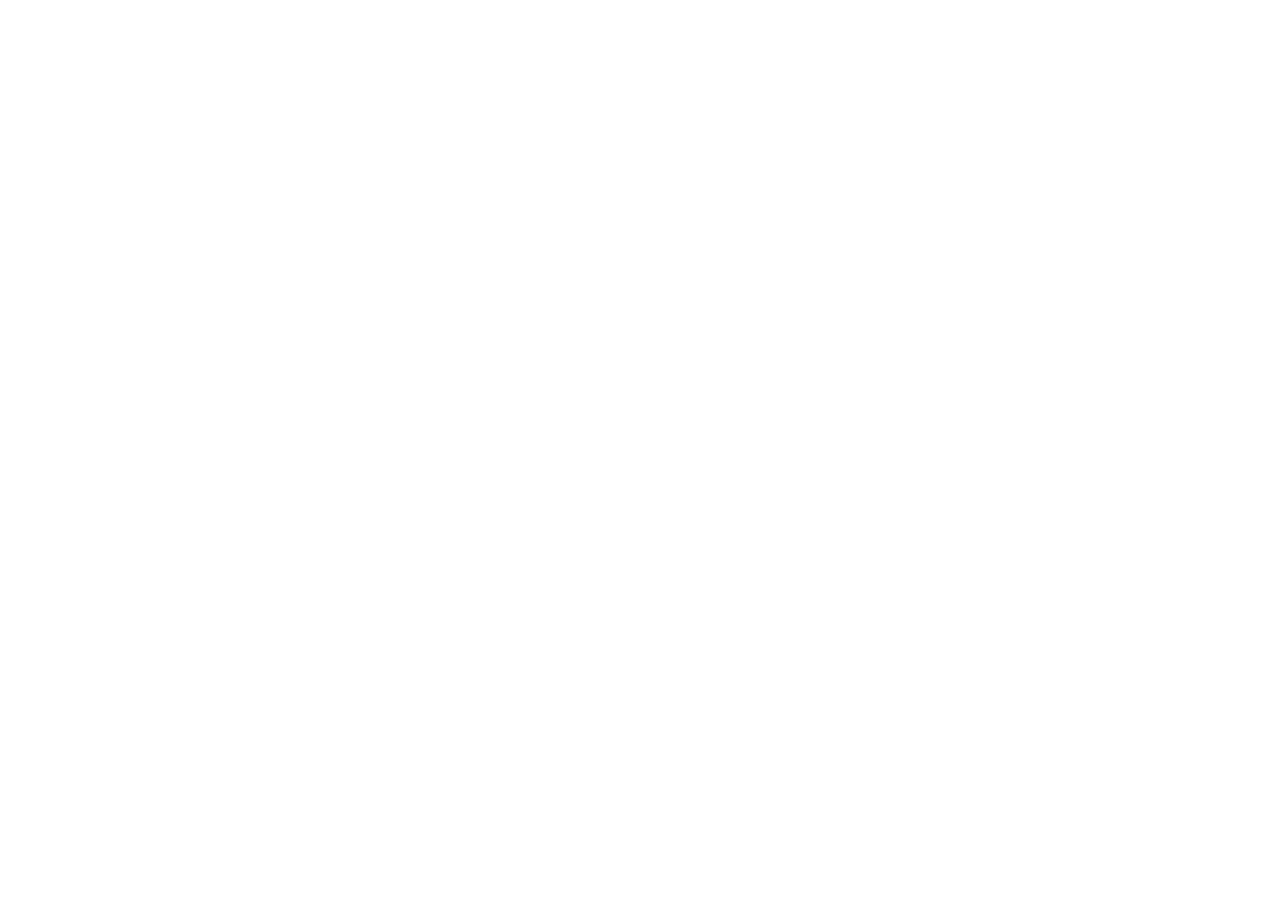
==== ui/index.html @ 8a9f06ab "Apteka 360 desktop: Tauri 2 qobiq (remote panel, offline ekran, X-Client, menyu, CI, Docker build) C" ====
<!doctype html>
<html lang="uz">
<head>
<meta charset="utf-8">
<meta name="viewport" content="width=device-width, initial-scale=1">
<title>Apteka 360</title>
<style>
  :root { color-scheme: dark; }
  * { box-sizing: border-box; }
  body { margin:0; min-height:100vh; display:flex; align-items:center; justify-content:center;
         background: radial-gradient(1200px 600px at 50% -10%, #134e4a 0%, #0f172a 60%); color:#fff;
         font-family: system-ui, "Segoe UI", Roboto, Arial, sans-serif; text-align:center; }
  .card { max-width: 460px; padding: 40px 32px; }
  .logo { width:84px; height:84px; border-radius:22px; margin:0 auto 18px;
          background: linear-gradient(135deg,#14b8a6,#0e7490); display:flex; align-items:center; justify-content:center;
          font-weight:800; font-size:26px; letter-spacing:-1px; box-shadow:0 12px 40px rgba(20,184,166,.35); }
  h1 { font-size:24px; margin:0 0 6px; }
  p  { color:#cbd5e1; font-size:15px; line-height:1.55; margin:8px 0 0; }
  .spinner { width:34px; height:34px; border:3px solid rgba(255,255,255,.15); border-top-color:#14b8a6;
             border-radius:50%; margin:22px auto 0; animation: spin .9s linear infinite; }
  @keyframes spin { to { transform: rotate(360deg); } }
  button { margin-top:20px; background:#14b8a6; color:#fff; border:0; border-radius:10px; padding:12px 24px;
           font-size:15px; cursor:pointer; }
  button:hover { background:#0d9488; }
  .hidden { display:none; }
  .ver { margin-top:26px; font-size:12px; color:#64748b; }
  .detail { font-size:12px; color:#64748b; margin-top:10px; word-break:break-all; }
</style>
</head>
<body>
  <div class="card">
    <div class="logo">A360</div>
    <h1>Apteka 360</h1>

    <div id="loading">
      <p>Serverga ulanmoqda…</p>
      <div class="spinner"></div>
    </div>

    <div id="offline" class="hidden">
      <p><strong>Internet aloqasi yo‘q</strong></p>
      <p>Apteka 360 serveriga ulanib bo‘lmadi. Tarmoq kabelini yoki Wi‑Fi ulanishini tekshiring va qayta urinib ko‘ring.</p>
      <button id="retry">Qayta urinish</button>
      <div id="countdown" class="detail"></div>
      <div id="err" class="detail"></div>
    </div>

    <div class="ver">Apteka 360 Desktop <span id="ver"></span></div>
  </div>

<script>
(function () {
  var D = window.__APTEKA_DESKTOP__ || {};
  var PANEL = D.panel || 'https://apteka.agrom24.uz';
  document.getElementById('ver').textContent = D.version ? 'v' + D.version : '';
  var loading = document.getElementById('loading'), offline = document.getElementById('offline');
  var timer = null, left = 0;

  function invoke(cmd, args) {
    if (window.__TAURI__ && window.__TAURI__.core) return window.__TAURI__.core.invoke(cmd, args || {});
    // Oddiy brauzerda ochilgan bo'lsa — navigator.onLine bilan cheklanamiz
    return navigator.onLine ? Promise.resolve(true) : Promise.reject(new Error('offline'));
  }
  function go() { window.location.replace(PANEL); }
  function showOffline(msg) {
    loading.classList.add('hidden'); offline.classList.remove('hidden');
    document.getElementById('err').textContent = msg ? 'Tafsilot: ' + msg : '';
    left = 15; tick();
    clearInterval(timer); timer = setInterval(tick, 1000);
  }
  function tick() {
    document.getElementById('countdown').textContent = left > 0 ? ('Avtomatik qayta urinish: ' + left + ' s') : '';
    if (left-- <= 0) { clearInterval(timer); attempt(); }
  }
  function attempt() {
    clearInterval(timer);
    offline.classList.add('hidden'); loading.classList.remove('hidden');
    invoke('check_online').then(function (ok) { ok ? go() : showOffline('server javob bermadi'); })
                           .catch(function (e) { showOffline(String(e && e.message || e)); });
  }
  document.getElementById('retry').onclick = attempt;
  window.addEventListener('online', attempt);
  attempt();
})();
</script>
</body>
</html>
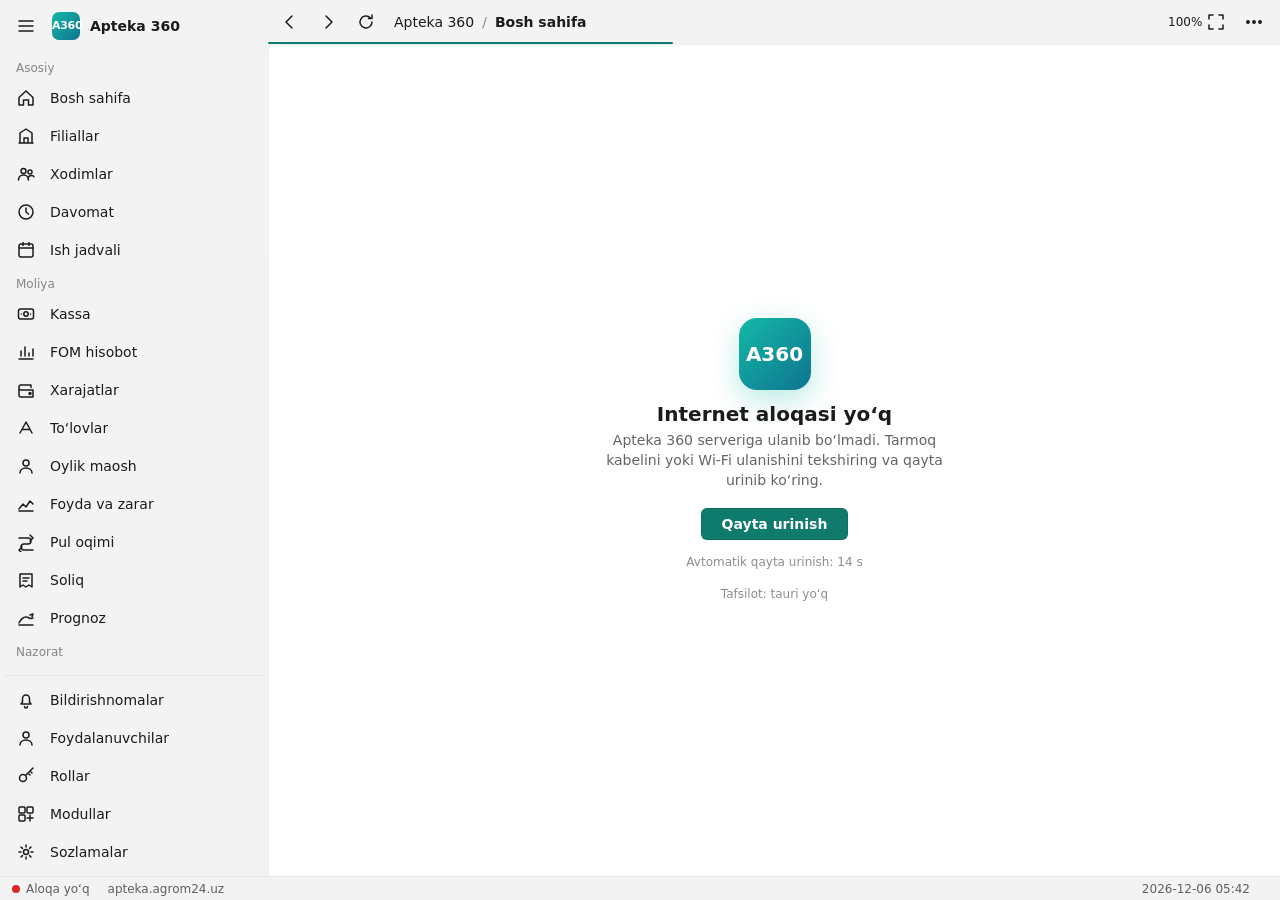
==== commit 9d65b337: "feat(desktop): native Windows qobiq — Fluent yon panel, buyruqlar va holat paneli, native menyu - Wi" ====
--- a/ui/index.html
+++ b/ui/index.html
@@ -5,82 +5,311 @@
 <meta name="viewport" content="width=device-width, initial-scale=1">
 <title>Apteka 360</title>
 <style>
-  :root { color-scheme: dark; }
-  * { box-sizing: border-box; }
-  body { margin:0; min-height:100vh; display:flex; align-items:center; justify-content:center;
-         background: radial-gradient(1200px 600px at 50% -10%, #134e4a 0%, #0f172a 60%); color:#fff;
-         font-family: system-ui, "Segoe UI", Roboto, Arial, sans-serif; text-align:center; }
-  .card { max-width: 460px; padding: 40px 32px; }
-  .logo { width:84px; height:84px; border-radius:22px; margin:0 auto 18px;
-          background: linear-gradient(135deg,#14b8a6,#0e7490); display:flex; align-items:center; justify-content:center;
-          font-weight:800; font-size:26px; letter-spacing:-1px; box-shadow:0 12px 40px rgba(20,184,166,.35); }
-  h1 { font-size:24px; margin:0 0 6px; }
-  p  { color:#cbd5e1; font-size:15px; line-height:1.55; margin:8px 0 0; }
-  .spinner { width:34px; height:34px; border:3px solid rgba(255,255,255,.15); border-top-color:#14b8a6;
-             border-radius:50%; margin:22px auto 0; animation: spin .9s linear infinite; }
-  @keyframes spin { to { transform: rotate(360deg); } }
-  button { margin-top:20px; background:#14b8a6; color:#fff; border:0; border-radius:10px; padding:12px 24px;
-           font-size:15px; cursor:pointer; }
-  button:hover { background:#0d9488; }
-  .hidden { display:none; }
-  .ver { margin-top:26px; font-size:12px; color:#64748b; }
-  .detail { font-size:12px; color:#64748b; margin-top:10px; word-break:break-all; }
+  /* ---- Fluent Design (Windows 11) token'lari ---- */
+  :root {
+    --font: "Segoe UI Variable Text", "Segoe UI Variable", "Segoe UI", system-ui, -apple-system, Roboto, "Noto Sans", Arial, sans-serif;
+    --accent: #0f7b6c; --accent-hover: #0c6a5d; --accent-soft: rgba(15,123,108,.12);
+    --bg: #f3f3f3; --layer: #ffffff; --layer-alt: #fbfbfb; --stroke: rgba(0,0,0,.0578); --stroke-strong: rgba(0,0,0,.16);
+    --text: #1b1b1b; --text-2: rgba(0,0,0,.61); --text-3: rgba(0,0,0,.45);
+    --hover: rgba(0,0,0,.0373); --pressed: rgba(0,0,0,.0241); --selected: rgba(0,0,0,.0605);
+    --nav-w: 268px; --nav-compact: 48px; --cmd-h: 44px; --status-h: 24px; --radius: 6px;
+    color-scheme: light;
+  }
+  @media (prefers-color-scheme: dark) {
+    :root {
+      --bg: #202020; --layer: #272727; --layer-alt: #2b2b2b; --stroke: rgba(255,255,255,.0837); --stroke-strong: rgba(255,255,255,.2);
+      --text: #ffffff; --text-2: rgba(255,255,255,.786); --text-3: rgba(255,255,255,.55);
+      --hover: rgba(255,255,255,.0605); --pressed: rgba(255,255,255,.0419); --selected: rgba(255,255,255,.0837);
+      --accent: #3fc6b1; --accent-hover: #5fd3c1; --accent-soft: rgba(63,198,177,.16);
+      color-scheme: dark;
+    }
+  }
+  * { box-sizing: border-box; user-select: none; -webkit-user-select: none; }
+  html, body { height: 100%; margin: 0; overflow: hidden; }
+  body { font: 14px/20px var(--font); color: var(--text); background: var(--bg); display: grid;
+         grid-template-columns: var(--nav-w) minmax(0,1fr); grid-template-rows: var(--cmd-h) minmax(0,1fr) var(--status-h);
+         grid-template-areas: "nav cmd" "nav content" "status status"; transition: grid-template-columns .15s ease; }
+  body.nav-compact { grid-template-columns: var(--nav-compact) minmax(0,1fr); }
+  body.bare { grid-template-columns: 0 minmax(0,1fr); grid-template-rows: 0 minmax(0,1fr) 0; }
+  body.bare nav, body.bare #cmd, body.bare #status { display: none; }
+  button { font: inherit; color: inherit; background: none; border: 0; padding: 0; cursor: default; }
+  svg { width: 20px; height: 20px; fill: none; stroke: currentColor; stroke-width: 1.5; stroke-linecap: round; stroke-linejoin: round; flex: none; }
+
+  /* ---- NavigationView ---- */
+  nav { grid-area: nav; display: flex; flex-direction: column; padding: 6px 4px 4px; overflow: hidden; background: var(--bg); }
+  .nav-top { display: flex; align-items: center; gap: 6px; height: 40px; padding: 0 0 0 2px; margin-bottom: 6px; }
+  .burger { width: 40px; height: 36px; border-radius: var(--radius); display: grid; place-items: center; }
+  .burger:hover, .nav-item:hover, .cmd button:hover, .menu button:hover { background: var(--hover); }
+  .burger:active, .nav-item:active, .cmd button:active { background: var(--pressed); }
+  .brand { display: flex; align-items: center; gap: 10px; overflow: hidden; white-space: nowrap; font-weight: 600; font-size: 14px; }
+  .brand .logo { width: 28px; height: 28px; border-radius: 7px; background: linear-gradient(135deg,#14b8a6,#0e7490); color: #fff; font: 700 11px/28px var(--font); text-align: center; flex: none; letter-spacing: -.3px; }
+  .nav-scroll { flex: 1; overflow-y: auto; overflow-x: hidden; scrollbar-width: thin; }
+  .nav-group { margin: 6px 0 2px; padding: 0 12px; font-size: 12px; color: var(--text-3); white-space: nowrap; overflow: hidden; height: 20px; }
+  .nav-item { display: flex; align-items: center; gap: 14px; height: 36px; margin: 2px 0; padding: 0 10px 0 12px; border-radius: var(--radius);
+              width: 100%; text-align: left; white-space: nowrap; overflow: hidden; position: relative; color: var(--text); }
+  .nav-item.active { background: var(--selected); }
+  .nav-item.active::before { content: ""; position: absolute; left: 0; top: 10px; bottom: 10px; width: 3px; border-radius: 2px; background: var(--accent); }
+  .nav-item .lbl { overflow: hidden; text-overflow: ellipsis; }
+  body.nav-compact .brand, body.nav-compact .nav-group, body.nav-compact .nav-item .lbl { display: none; }
+  body.nav-compact .nav-item { padding: 0; justify-content: center; gap: 0; }
+  .nav-footer { border-top: 1px solid var(--stroke); padding-top: 4px; margin-top: 4px; }
+
+  /* ---- Command bar ---- */
+  #cmd { grid-area: cmd; display: flex; align-items: center; gap: 2px; padding: 0 8px 0 4px; background: var(--bg); position: relative; }
+  .cmd button { width: 36px; height: 36px; border-radius: var(--radius); display: grid; place-items: center; color: var(--text); }
+  .cmd button:disabled { color: var(--text-3); background: none; }
+  .crumb { display: flex; align-items: center; gap: 8px; margin-left: 8px; font-size: 14px; white-space: nowrap; overflow: hidden; }
+  .crumb .sep { color: var(--text-3); }
+  .crumb b { font-weight: 600; }
+  .spacer { flex: 1; }
+  .pill { font-size: 12px; color: var(--text-2); padding: 0 8px; height: 28px; line-height: 28px; border-radius: 14px; }
+  .pill:hover { background: var(--hover); }
+  #progress { position: absolute; left: 0; right: 0; bottom: 0; height: 2px; overflow: hidden; display: none; }
+  #progress::after { content: ""; position: absolute; inset: 0; width: 40%; background: var(--accent); border-radius: 2px; animation: slide 1.1s ease-in-out infinite; }
+  @keyframes slide { 0% { transform: translateX(-100%); } 100% { transform: translateX(260%); } }
+  body.loading #progress { display: block; }
+
+  /* ---- Content (panel shu yerda) ---- */
+  #content { grid-area: content; position: relative; background: var(--layer); border-top-left-radius: 8px; border: 1px solid var(--stroke); border-right: 0; border-bottom: 0; overflow: hidden; }
+  body.bare #content { border-radius: 0; border: 0; }
+  .card { position: absolute; inset: 0; display: none; align-items: center; justify-content: center; text-align: center; background: var(--layer); }
+  .card.show { display: flex; }
+  .card .inner { max-width: 440px; padding: 32px; }
+  .card h1 { font-size: 20px; font-weight: 600; margin: 14px 0 6px; }
+  .card p { color: var(--text-2); margin: 6px 0 0; }
+  .card .ico { width: 72px; height: 72px; border-radius: 18px; margin: 0 auto; background: linear-gradient(135deg,#14b8a6,#0e7490); color: #fff; display: grid; place-items: center; font: 700 20px var(--font); box-shadow: 0 10px 30px rgba(20,184,166,.3); }
+  .btn { display: inline-flex; align-items: center; justify-content: center; height: 32px; padding: 0 20px; margin-top: 18px; border-radius: var(--radius);
+         background: var(--accent); color: #fff; font-weight: 600; border: 1px solid rgba(0,0,0,.1); }
+  .btn:hover { background: var(--accent-hover); }
+  .small { font-size: 12px; color: var(--text-3); margin-top: 12px; }
+  .spin { width: 28px; height: 28px; border: 3px solid var(--stroke-strong); border-top-color: var(--accent); border-radius: 50%; margin: 18px auto 0; animation: rot .9s linear infinite; }
+  @keyframes rot { to { transform: rotate(360deg); } }
+
+  /* ---- Status bar ---- */
+  #status { grid-area: status; display: flex; align-items: center; gap: 18px; padding: 0 12px; font-size: 12px; color: var(--text-2); background: var(--bg); border-top: 1px solid var(--stroke); white-space: nowrap; }
+  .dot { display: inline-block; width: 8px; height: 8px; border-radius: 50%; background: #16a34a; margin-right: 6px; vertical-align: 0; }
+  .dot.off { background: #dc2626; }
+  #status .right { margin-left: auto; display: flex; gap: 18px; }
+
+  /* ---- Flyout menu ---- */
+  .menu { position: absolute; top: 42px; right: 8px; min-width: 260px; background: var(--layer); border: 1px solid var(--stroke-strong); border-radius: 8px;
+          box-shadow: 0 8px 16px rgba(0,0,0,.14); padding: 4px; display: none; z-index: 10; }
+  .menu.open { display: block; }
+  .menu button { display: flex; align-items: center; gap: 12px; width: 100%; height: 34px; padding: 0 10px; border-radius: 4px; text-align: left; }
+  .menu .check { width: 16px; text-align: center; color: var(--accent); font-weight: 700; }
+  .menu hr { border: 0; border-top: 1px solid var(--stroke); margin: 4px 0; }
+  .menu .k { margin-left: auto; color: var(--text-3); font-size: 12px; }
 </style>
 </head>
-<body>
-  <div class="card">
-    <div class="logo">A360</div>
-    <h1>Apteka 360</h1>
-
-    <div id="loading">
-      <p>Serverga ulanmoqda…</p>
-      <div class="spinner"></div>
-    </div>
-
-    <div id="offline" class="hidden">
-      <p><strong>Internet aloqasi yo‘q</strong></p>
-      <p>Apteka 360 serveriga ulanib bo‘lmadi. Tarmoq kabelini yoki Wi‑Fi ulanishini tekshiring va qayta urinib ko‘ring.</p>
-      <button id="retry">Qayta urinish</button>
-      <div id="countdown" class="detail"></div>
-      <div id="err" class="detail"></div>
-    </div>
-
-    <div class="ver">Apteka 360 Desktop <span id="ver"></span></div>
+<body class="loading">
+
+<nav>
+  <div class="nav-top">
+    <button class="burger" id="burger" title="Navigatsiya (Ctrl+B)"><svg viewBox="0 0 20 20"><path d="M3 5h14M3 10h14M3 15h14"/></svg></button>
+    <div class="brand"><span class="logo">A360</span><span>Apteka 360</span></div>
   </div>
+  <div class="nav-scroll" id="navlist"></div>
+  <div class="nav-footer" id="navfoot"></div>
+</nav>
+
+<div id="cmd" class="cmd">
+  <button id="back" title="Orqaga (Alt+←)"><svg viewBox="0 0 20 20"><path d="M12 4l-6 6 6 6"/></svg></button>
+  <button id="fwd" title="Oldinga (Alt+→)"><svg viewBox="0 0 20 20"><path d="M8 4l6 6-6 6"/></svg></button>
+  <button id="reload" title="Yangilash (F5)"><svg viewBox="0 0 20 20"><path d="M16 10a6 6 0 1 1-1.8-4.3M16 3v3.5h-3.5"/></svg></button>
+  <div class="crumb"><span id="crumb-group">Apteka 360</span><span class="sep">/</span><b id="crumb-page">Bosh sahifa</b></div>
+  <div class="spacer"></div>
+  <button class="pill" id="zoom" title="Masshtab (Ctrl+0 — asl)">100%</button>
+  <button id="fs" title="To‘liq ekran (F11)"><svg viewBox="0 0 20 20"><path d="M3 7V3h4M13 3h4v4M17 13v4h-4M7 17H3v-4"/></svg></button>
+  <button id="more" title="Boshqa"><svg viewBox="0 0 20 20"><circle cx="4" cy="10" r="1.2" fill="currentColor"/><circle cx="10" cy="10" r="1.2" fill="currentColor"/><circle cx="16" cy="10" r="1.2" fill="currentColor"/></svg></button>
+  <div id="progress"></div>
+</div>
+
+<div id="content">
+  <div class="card show" id="card-loading"><div class="inner"><div class="ico">A360</div><h1>Apteka 360</h1><p>Serverga ulanmoqda…</p><div class="spin"></div></div></div>
+  <div class="card" id="card-offline"><div class="inner"><div class="ico">A360</div><h1>Internet aloqasi yo‘q</h1>
+    <p>Apteka 360 serveriga ulanib bo‘lmadi. Tarmoq kabelini yoki Wi‑Fi ulanishini tekshiring va qayta urinib ko‘ring.</p>
+    <button class="btn" id="retry">Qayta urinish</button><div class="small" id="countdown"></div><div class="small" id="err"></div></div></div>
+</div>
+
+<div id="status">
+  <span><span class="dot" id="dot"></span><span id="st-conn">Ulanmoqda…</span></span>
+  <span id="st-server">apteka.agrom24.uz</span>
+  <span class="right"><span id="st-host"></span><span id="st-clock"></span><span id="st-ver"></span></span>
+</div>
 
 <script>
 (function () {
+  var T = window.__TAURI__, core = T && T.core, ev = T && T.event;
+  var invoke = function (c, a) { return core ? core.invoke(c, a || {}) : Promise.reject(new Error('tauri yo‘q')); };
   var D = window.__APTEKA_DESKTOP__ || {};
   var PANEL = D.panel || 'https://apteka.agrom24.uz';
-  document.getElementById('ver').textContent = D.version ? 'v' + D.version : '';
-  var loading = document.getElementById('loading'), offline = document.getElementById('offline');
+  var $ = function (id) { return document.getElementById(id); };
+
+  // ---- Navigatsiya ro'yxati (panel marshrutlari) ----
+  var I = {
+    home: '<path d="M3 9.5 10 3l7 6.5V17h-4.5v-5h-5v5H3z"/>', branch: '<path d="M3 17h14M4 17V7l6-4 6 4v10M8 17v-5h4v5"/>',
+    people: '<circle cx="7.5" cy="7" r="2.5"/><circle cx="14" cy="8" r="2"/><path d="M2.5 16c0-3 2.2-5 5-5s5 2 5 5M12 15c.3-2 1.5-3.5 3.5-3.5 1.3 0 2.2.5 2.5 1.3"/>',
+    clock: '<circle cx="10" cy="10" r="7"/><path d="M10 6v4l2.5 2"/>', cal: '<rect x="3" y="4" width="14" height="13" rx="2"/><path d="M3 8h14M7 2.5v3M13 2.5v3"/>',
+    cash: '<rect x="2.5" y="5" width="15" height="10" rx="2"/><circle cx="10" cy="10" r="2.2"/><path d="M5.5 10h.01M14.5 10h.01"/>',
+    chart: '<path d="M3 17h14M5 14V9M9 14V5M13 14v-3M17 14v-7"/>', wallet: '<path d="M3 6.5A1.5 1.5 0 0 1 4.5 5H15v2.5M3 6.5V15a2 2 0 0 0 2 2h12v-7H5a2 2 0 0 1-2-2z"/><circle cx="14" cy="13.5" r="1"/>',
+    pay: '<path d="M4 15 10 4l6 11M6.5 11.5h7"/>', pl: '<path d="M3 15l4-5 3 3 4-6 3 3"/><path d="M3 17h14"/>', tax: '<path d="M4 4h12v13l-3-2-3 2-3-2-3 2z"/><path d="M7 8h6M7 11h4"/>',
+    flow: '<path d="M3 6h9a3 3 0 0 1 0 6H8a3 3 0 0 0 0 6h9M14 3l3 3-3 3M6 15l-3 3 3 3"/>', forecast: '<path d="M3 15c2-4 4-6 7-6s5 3 7 1"/><path d="M3 17h14M14 7l3-1-1 3"/>',
+    cam: '<rect x="2.5" y="6" width="11" height="9" rx="2"/><path d="M13.5 9l4-2v7l-4-2"/>', live: '<circle cx="10" cy="10" r="2.5"/><path d="M5 5a7 7 0 0 0 0 10M15 5a7 7 0 0 1 0 10M7 7a4 4 0 0 0 0 6M13 7a4 4 0 0 1 0 6"/>',
+    wall: '<rect x="3" y="3" width="6" height="6" rx="1"/><rect x="11" y="3" width="6" height="6" rx="1"/><rect x="3" y="11" width="6" height="6" rx="1"/><rect x="11" y="11" width="6" height="6" rx="1"/>',
+    ai: '<path d="M10 3l1.6 4.4L16 9l-4.4 1.6L10 15l-1.6-4.4L4 9l4.4-1.6z"/><path d="M16 14l.6 1.4L18 16l-1.4.6L16 18l-.6-1.4L14 16l1.4-.6z"/>',
+    check: '<circle cx="10" cy="10" r="7"/><path d="M6.5 10.5l2.5 2.5 4.5-5"/>', audit: '<path d="M5 3h7l3 3v11H5z"/><path d="M12 3v3h3M8 10h4M8 13h4"/>',
+    expire: '<path d="M10 3v3M6 4l1 2M14 4l-1 2"/><circle cx="10" cy="12" r="5"/><path d="M10 10v2l1.5 1"/>', truck: '<path d="M2.5 5h9v8h-9zM11.5 8h3.5l2.5 3v2h-6z"/><circle cx="6" cy="14" r="1.5"/><circle cx="14" cy="14" r="1.5"/>',
+    doctor: '<circle cx="10" cy="6" r="3"/><path d="M4 17c0-3 2.7-5 6-5s6 2 6 5M10 12v5M8.5 15h3"/>', report: '<path d="M4 3h9l3 3v11H4z"/><path d="M7 9h6M7 12h6M7 15h4"/>',
+    bell: '<path d="M5 14h10l-1.5-2V8.5a3.5 3.5 0 0 0-7 0V12z"/><path d="M8.5 16.5a1.5 1.5 0 0 0 3 0"/>', gear: '<circle cx="10" cy="10" r="2.5"/><path d="M10 3v2M10 15v2M3 10h2M15 10h2M5 5l1.4 1.4M13.6 13.6 15 15M5 15l1.4-1.4M13.6 6.4 15 5"/>',
+    users: '<circle cx="10" cy="7" r="3"/><path d="M4 17c0-3 2.7-5 6-5s6 2 6 5"/>', key: '<circle cx="7" cy="12" r="3.5"/><path d="M9.5 9.5 17 2M14 5l2 2M12 7l2 2"/>',
+    health: '<path d="M3 10h4l2-4 2 8 2-4h4"/>', module: '<rect x="3" y="3" width="6" height="6" rx="1"/><rect x="11" y="3" width="6" height="6" rx="1"/><rect x="3" y="11" width="6" height="6" rx="1"/><path d="M14 11v6M11 14h6"/>'
+  };
+  var NAV = [
+    { group: 'Asosiy' },
+    { path: '/dashboard', label: 'Bosh sahifa', icon: 'home', alias: ['/'] },
+    { path: '/branches', label: 'Filiallar', icon: 'branch' },
+    { path: '/employees', label: 'Xodimlar', icon: 'people' },
+    { path: '/attendance', label: 'Davomat', icon: 'clock' },
+    { path: '/schedule', label: 'Ish jadvali', icon: 'cal' },
+    { group: 'Moliya' },
+    { path: '/cash', label: 'Kassa', icon: 'cash' },
+    { path: '/fom', label: 'FOM hisobot', icon: 'chart' },
+    { path: '/expenses', label: 'Xarajatlar', icon: 'wallet' },
+    { path: '/tolovlar', label: 'To‘lovlar', icon: 'pay' },
+    { path: '/payroll', label: 'Oylik maosh', icon: 'users' },
+    { path: '/pnl', label: 'Foyda va zarar', icon: 'pl' },
+    { path: '/cashflow', label: 'Pul oqimi', icon: 'flow' },
+    { path: '/soliq', label: 'Soliq', icon: 'tax' },
+    { path: '/forecast', label: 'Prognoz', icon: 'forecast' },
+    { group: 'Nazorat' },
+    { path: '/cameras', label: 'Kameralar', icon: 'cam' },
+    { path: '/live', label: 'Jonli ko‘rish', icon: 'live' },
+    { path: '/videowall', label: 'Video devor', icon: 'wall' },
+    { path: '/ai', label: 'AI hodisalar', icon: 'ai' },
+    { path: '/approvals', label: 'Tasdiqlashlar', icon: 'check' },
+    { path: '/audit', label: 'Audit jurnali', icon: 'audit' },
+    { path: '/sroklar', label: 'Muddatlar', icon: 'expire' },
+    { group: 'Ma‘lumotnoma' },
+    { path: '/suppliers', label: 'Ta‘minotchilar', icon: 'truck' },
+    { path: '/doctors', label: 'Shifokorlar', icon: 'doctor' },
+    { path: '/reports', label: 'Hisobotlar', icon: 'report' },
+    { path: '/analytics', label: 'Analitika', icon: 'chart' },
+    { path: '/health', label: 'Tizim holati', icon: 'health' }
+  ];
+  var FOOT = [
+    { path: '/notifications', label: 'Bildirishnomalar', icon: 'bell' },
+    { path: '/users', label: 'Foydalanuvchilar', icon: 'users' },
+    { path: '/roles', label: 'Rollar', icon: 'key' },
+    { path: '/modules', label: 'Modullar', icon: 'module' },
+    { path: '/settings', label: 'Sozlamalar', icon: 'gear' }
+  ];
+  var ALL = [];
+  function renderNav(list, host) {
+    var g = 'Apteka 360';
+    list.forEach(function (it) {
+      if (it.group) { g = it.group; var d = document.createElement('div'); d.className = 'nav-group'; d.textContent = it.group; host.appendChild(d); return; }
+      it.group_label = g; ALL.push(it);
+      var b = document.createElement('button'); b.className = 'nav-item'; b.title = it.label; b.dataset.path = it.path;
+      b.innerHTML = '<svg viewBox="0 0 20 20">' + (I[it.icon] || I.home) + '</svg><span class="lbl">' + it.label + '</span>';
+      b.onclick = function () { go(it.path); };
+      it.el = b; host.appendChild(b);
+    });
+  }
+  renderNav(NAV, $('navlist')); FOOT.forEach(function (f) { f.group_label = 'Tizim'; }); renderNav(FOOT, $('navfoot'));
+
+  function go(path) { invoke('panel_navigate', { path: path }); }
+  function setActive(url) {
+    var p = '/'; try { p = new URL(url).pathname; } catch (e) {}
+    var found = null;
+    ALL.forEach(function (it) { it.el.classList.remove('active'); });
+    ALL.forEach(function (it) { if (p === it.path || p.indexOf(it.path + '/') === 0 || (it.alias || []).indexOf(p) >= 0) { if (!found || it.path.length > found.path.length) found = it; } });
+    if (found) { found.el.classList.add('active'); $('crumb-group').textContent = found.group_label; $('crumb-page').textContent = found.label; }
+    else { $('crumb-group').textContent = 'Apteka 360'; $('crumb-page').textContent = p === '/login' ? 'Tizimga kirish' : p; }
+    document.body.classList.toggle('bare', online === true && (p === '/login' || p.indexOf('/login/') === 0));
+    layout();
+  }
+
+  // ---- Panel joylashuvi: #content maydoni → Rust ----
+  var panelVisible = null, online = null;
+  function layout() {
+    var r = $('content').getBoundingClientRect();
+    invoke('set_panel_bounds', { x: r.left, y: r.top, width: r.width, height: r.height });
+  }
+  new ResizeObserver(layout).observe($('content'));
+  window.addEventListener('resize', layout);
+  function showPanel(v) {
+    if (panelVisible === v) return; panelVisible = v;
+    invoke('set_panel_visible', { visible: v }); if (v) layout();
+  }
+
+  // ---- Ulanish / offline ----
   var timer = null, left = 0;
-
-  function invoke(cmd, args) {
-    if (window.__TAURI__ && window.__TAURI__.core) return window.__TAURI__.core.invoke(cmd, args || {});
-    // Oddiy brauzerda ochilgan bo'lsa — navigator.onLine bilan cheklanamiz
-    return navigator.onLine ? Promise.resolve(true) : Promise.reject(new Error('offline'));
-  }
-  function go() { window.location.replace(PANEL); }
-  function showOffline(msg) {
-    loading.classList.add('hidden'); offline.classList.remove('hidden');
-    document.getElementById('err').textContent = msg ? 'Tafsilot: ' + msg : '';
-    left = 15; tick();
-    clearInterval(timer); timer = setInterval(tick, 1000);
-  }
-  function tick() {
-    document.getElementById('countdown').textContent = left > 0 ? ('Avtomatik qayta urinish: ' + left + ' s') : '';
-    if (left-- <= 0) { clearInterval(timer); attempt(); }
-  }
-  function attempt() {
-    clearInterval(timer);
-    offline.classList.add('hidden'); loading.classList.remove('hidden');
-    invoke('check_online').then(function (ok) { ok ? go() : showOffline('server javob bermadi'); })
-                           .catch(function (e) { showOffline(String(e && e.message || e)); });
-  }
-  document.getElementById('retry').onclick = attempt;
-  window.addEventListener('online', attempt);
-  attempt();
+  function card(id) { ['card-loading', 'card-offline'].forEach(function (c) { $(c).classList.toggle('show', c === id); }); }
+  function setConn(ok, msg) {
+    online = ok; $('dot').classList.toggle('off', !ok); $('st-conn').textContent = ok ? 'Serverga ulangan' : 'Aloqa yo‘q';
+    if (ok) { card(null); showPanel(true); document.body.classList.remove('nav-compact-forced'); }
+    else { document.body.classList.remove('bare'); showPanel(false); card('card-offline'); $('err').textContent = msg ? 'Tafsilot: ' + msg : ''; left = 15; tick(); clearInterval(timer); timer = setInterval(tick, 1000); }
+  }
+  function tick() { $('countdown').textContent = left > 0 ? 'Avtomatik qayta urinish: ' + left + ' s' : ''; if (left-- <= 0) { clearInterval(timer); attempt(); } }
+  function attempt(reload) {
+    clearInterval(timer); if (online !== true) { card('card-loading'); $('st-conn').textContent = 'Ulanmoqda…'; }
+    invoke('check_online').then(function (ok) {
+      if (ok) { if (online !== true || reload) invoke('panel_reload'); setConn(true); }
+      else setConn(false, 'server javob bermadi');
+    }).catch(function (e) { setConn(false, String(e && e.message || e)); });
+  }
+  $('retry').onclick = function () { attempt(true); };
+  window.addEventListener('online', function () { attempt(true); });
+  window.addEventListener('offline', function () { setConn(false, 'tarmoq uzildi'); });
+
+  // ---- Buyruqlar paneli ----
+  $('back').onclick = function () { invoke('panel_back'); };
+  $('fwd').onclick = function () { invoke('panel_forward'); };
+  $('reload').onclick = function () { attempt(true); };
+  $('fs').onclick = function () { invoke('toggle_fullscreen'); };
+  $('zoom').onclick = function () { invoke('zoom_step', { delta: 0 }); };
+  $('burger').onclick = function () { document.body.classList.toggle('nav-compact'); try { localStorage.setItem('nav-compact', document.body.classList.contains('nav-compact') ? '1' : '0'); } catch (e) {} };
+  try { if (localStorage.getItem('nav-compact') === '1') document.body.classList.add('nav-compact'); } catch (e) {}
+  window.addEventListener('keydown', function (e) {
+    if ((e.ctrlKey || e.metaKey) && (e.key === 'b' || e.key === 'B')) { e.preventDefault(); $('burger').click(); }
+    if ((e.ctrlKey || e.metaKey) && (e.key === 'q' || e.key === 'Q')) { e.preventDefault(); invoke('quit_app'); }
+    if (e.altKey && e.key === 'Home') { e.preventDefault(); go('/dashboard'); }
+  });
+
+  // ---- «⋯» menyu ----
+  var prefs = { autostart: false, close_to_tray: true }, compact = true;
+  try { compact = localStorage.getItem('panel-compact') !== '0'; } catch (e) {}
+  invoke('get_prefs').then(function (p) { prefs = p; }).catch(function () {});
+  $('more').onclick = function (e) {
+    var r = e.currentTarget.getBoundingClientRect();
+    invoke('show_more_menu', { x: r.left, y: r.bottom + 2, compact: compact });
+  };
+  function toggleCompact() { compact = !compact; try { localStorage.setItem('panel-compact', compact ? '1' : '0'); } catch (e) {} applyCompact(); }
+  function applyCompact() { invoke('panel_eval_compact', { on: compact }).catch(function () {}); }
+
+  // ---- Rust hodisalari ----
+  if (ev) {
+    ev.listen('panel', function (e) {
+      var p = e.payload || {};
+      if (p.kind === 'navigate' || p.kind === 'started') { document.body.classList.add('loading'); setActive(p.url); }
+      if (p.kind === 'finished') { document.body.classList.remove('loading'); setActive(p.url); if (!compact) applyCompact(); }
+    });
+    ev.listen('network', function (e) { if (e.payload === false) setConn(false, 'tarmoq uzildi'); else attempt(true); });
+    ev.listen('zoom', function (e) { $('zoom').textContent = Math.round(e.payload) + '%'; });
+    ev.listen('prefs', function (e) { prefs = e.payload || prefs; });
+    ev.listen('menu', function (e) { if (e.payload === 'compact') toggleCompact(); });
+  }
+
+  // ---- Holat paneli ----
+  invoke('get_client_info').then(function (i) {
+    $('st-host').textContent = i.hostname; $('st-ver').textContent = 'v' + i.version;
+    try { $('st-server').textContent = new URL(i.panel_url).host; } catch (e) {}
+  }).catch(function () {});
+  function clock() { var d = new Date(); $('st-clock').textContent = d.toLocaleDateString('uz-UZ', { day: '2-digit', month: '2-digit', year: 'numeric' }) + '  ' + d.toLocaleTimeString('uz-UZ', { hour: '2-digit', minute: '2-digit' }); }
+  clock(); setInterval(clock, 15000);
+
+  // Start
+  showPanel(false); layout(); attempt(false);
 })();
 </script>
 </body>
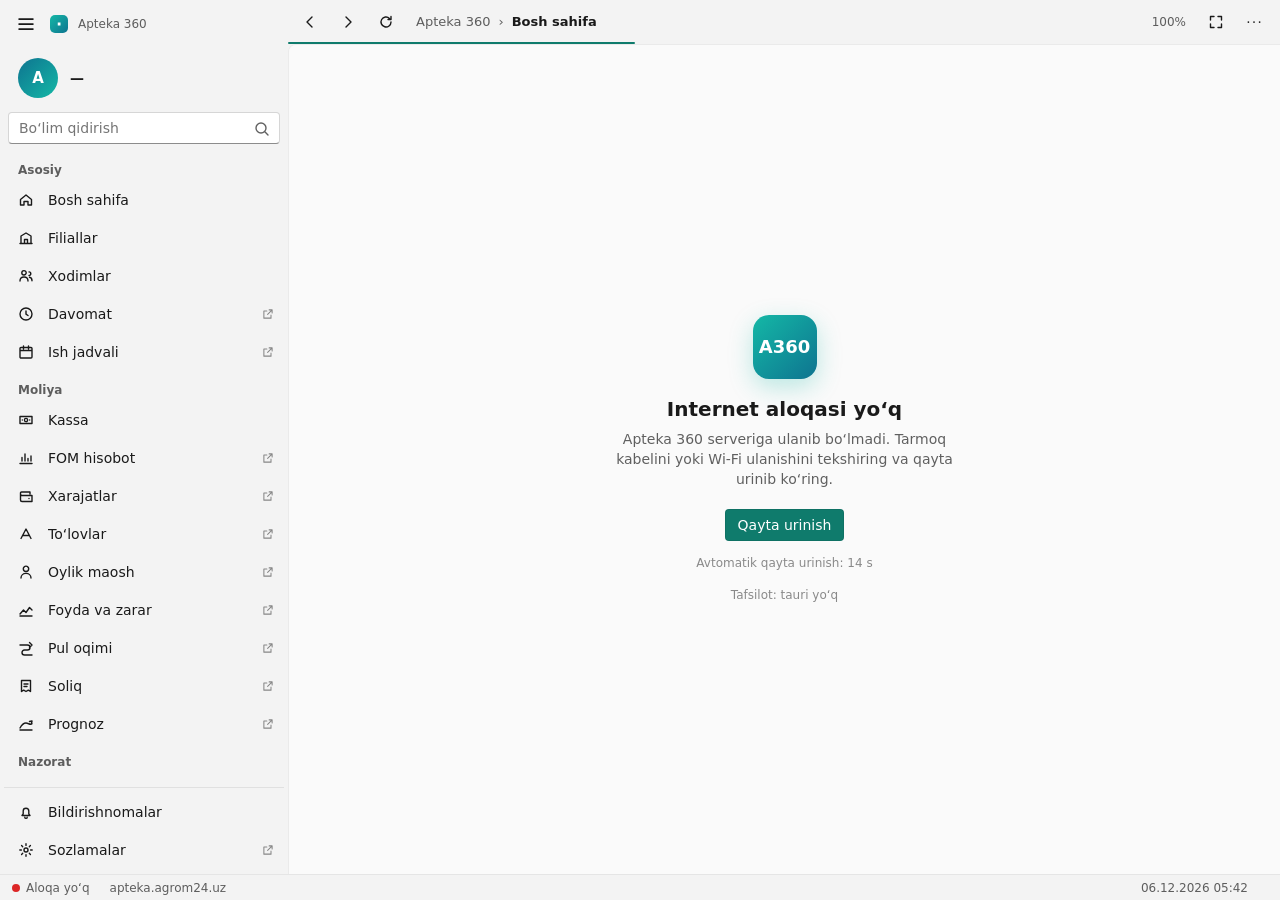
==== commit be05f2ce: "feat(desktop): to'liq native ilova — Fluent ekranlar API'dan to'g'ridan-to'g'ri - Native ekranlar: b" ====
--- a/ui/index.html
+++ b/ui/index.html
@@ -4,313 +4,108 @@
 <meta charset="utf-8">
 <meta name="viewport" content="width=device-width, initial-scale=1">
 <title>Apteka 360</title>
-<style>
-  /* ---- Fluent Design (Windows 11) token'lari ---- */
-  :root {
-    --font: "Segoe UI Variable Text", "Segoe UI Variable", "Segoe UI", system-ui, -apple-system, Roboto, "Noto Sans", Arial, sans-serif;
-    --accent: #0f7b6c; --accent-hover: #0c6a5d; --accent-soft: rgba(15,123,108,.12);
-    --bg: #f3f3f3; --layer: #ffffff; --layer-alt: #fbfbfb; --stroke: rgba(0,0,0,.0578); --stroke-strong: rgba(0,0,0,.16);
-    --text: #1b1b1b; --text-2: rgba(0,0,0,.61); --text-3: rgba(0,0,0,.45);
-    --hover: rgba(0,0,0,.0373); --pressed: rgba(0,0,0,.0241); --selected: rgba(0,0,0,.0605);
-    --nav-w: 268px; --nav-compact: 48px; --cmd-h: 44px; --status-h: 24px; --radius: 6px;
-    color-scheme: light;
-  }
-  @media (prefers-color-scheme: dark) {
-    :root {
-      --bg: #202020; --layer: #272727; --layer-alt: #2b2b2b; --stroke: rgba(255,255,255,.0837); --stroke-strong: rgba(255,255,255,.2);
-      --text: #ffffff; --text-2: rgba(255,255,255,.786); --text-3: rgba(255,255,255,.55);
-      --hover: rgba(255,255,255,.0605); --pressed: rgba(255,255,255,.0419); --selected: rgba(255,255,255,.0837);
-      --accent: #3fc6b1; --accent-hover: #5fd3c1; --accent-soft: rgba(63,198,177,.16);
-      color-scheme: dark;
-    }
-  }
-  * { box-sizing: border-box; user-select: none; -webkit-user-select: none; }
-  html, body { height: 100%; margin: 0; overflow: hidden; }
-  body { font: 14px/20px var(--font); color: var(--text); background: var(--bg); display: grid;
-         grid-template-columns: var(--nav-w) minmax(0,1fr); grid-template-rows: var(--cmd-h) minmax(0,1fr) var(--status-h);
-         grid-template-areas: "nav cmd" "nav content" "status status"; transition: grid-template-columns .15s ease; }
-  body.nav-compact { grid-template-columns: var(--nav-compact) minmax(0,1fr); }
-  body.bare { grid-template-columns: 0 minmax(0,1fr); grid-template-rows: 0 minmax(0,1fr) 0; }
-  body.bare nav, body.bare #cmd, body.bare #status { display: none; }
-  button { font: inherit; color: inherit; background: none; border: 0; padding: 0; cursor: default; }
-  svg { width: 20px; height: 20px; fill: none; stroke: currentColor; stroke-width: 1.5; stroke-linecap: round; stroke-linejoin: round; flex: none; }
-
-  /* ---- NavigationView ---- */
-  nav { grid-area: nav; display: flex; flex-direction: column; padding: 6px 4px 4px; overflow: hidden; background: var(--bg); }
-  .nav-top { display: flex; align-items: center; gap: 6px; height: 40px; padding: 0 0 0 2px; margin-bottom: 6px; }
-  .burger { width: 40px; height: 36px; border-radius: var(--radius); display: grid; place-items: center; }
-  .burger:hover, .nav-item:hover, .cmd button:hover, .menu button:hover { background: var(--hover); }
-  .burger:active, .nav-item:active, .cmd button:active { background: var(--pressed); }
-  .brand { display: flex; align-items: center; gap: 10px; overflow: hidden; white-space: nowrap; font-weight: 600; font-size: 14px; }
-  .brand .logo { width: 28px; height: 28px; border-radius: 7px; background: linear-gradient(135deg,#14b8a6,#0e7490); color: #fff; font: 700 11px/28px var(--font); text-align: center; flex: none; letter-spacing: -.3px; }
-  .nav-scroll { flex: 1; overflow-y: auto; overflow-x: hidden; scrollbar-width: thin; }
-  .nav-group { margin: 6px 0 2px; padding: 0 12px; font-size: 12px; color: var(--text-3); white-space: nowrap; overflow: hidden; height: 20px; }
-  .nav-item { display: flex; align-items: center; gap: 14px; height: 36px; margin: 2px 0; padding: 0 10px 0 12px; border-radius: var(--radius);
-              width: 100%; text-align: left; white-space: nowrap; overflow: hidden; position: relative; color: var(--text); }
-  .nav-item.active { background: var(--selected); }
-  .nav-item.active::before { content: ""; position: absolute; left: 0; top: 10px; bottom: 10px; width: 3px; border-radius: 2px; background: var(--accent); }
-  .nav-item .lbl { overflow: hidden; text-overflow: ellipsis; }
-  body.nav-compact .brand, body.nav-compact .nav-group, body.nav-compact .nav-item .lbl { display: none; }
-  body.nav-compact .nav-item { padding: 0; justify-content: center; gap: 0; }
-  .nav-footer { border-top: 1px solid var(--stroke); padding-top: 4px; margin-top: 4px; }
-
-  /* ---- Command bar ---- */
-  #cmd { grid-area: cmd; display: flex; align-items: center; gap: 2px; padding: 0 8px 0 4px; background: var(--bg); position: relative; }
-  .cmd button { width: 36px; height: 36px; border-radius: var(--radius); display: grid; place-items: center; color: var(--text); }
-  .cmd button:disabled { color: var(--text-3); background: none; }
-  .crumb { display: flex; align-items: center; gap: 8px; margin-left: 8px; font-size: 14px; white-space: nowrap; overflow: hidden; }
-  .crumb .sep { color: var(--text-3); }
-  .crumb b { font-weight: 600; }
-  .spacer { flex: 1; }
-  .pill { font-size: 12px; color: var(--text-2); padding: 0 8px; height: 28px; line-height: 28px; border-radius: 14px; }
-  .pill:hover { background: var(--hover); }
-  #progress { position: absolute; left: 0; right: 0; bottom: 0; height: 2px; overflow: hidden; display: none; }
-  #progress::after { content: ""; position: absolute; inset: 0; width: 40%; background: var(--accent); border-radius: 2px; animation: slide 1.1s ease-in-out infinite; }
-  @keyframes slide { 0% { transform: translateX(-100%); } 100% { transform: translateX(260%); } }
-  body.loading #progress { display: block; }
-
-  /* ---- Content (panel shu yerda) ---- */
-  #content { grid-area: content; position: relative; background: var(--layer); border-top-left-radius: 8px; border: 1px solid var(--stroke); border-right: 0; border-bottom: 0; overflow: hidden; }
-  body.bare #content { border-radius: 0; border: 0; }
-  .card { position: absolute; inset: 0; display: none; align-items: center; justify-content: center; text-align: center; background: var(--layer); }
-  .card.show { display: flex; }
-  .card .inner { max-width: 440px; padding: 32px; }
-  .card h1 { font-size: 20px; font-weight: 600; margin: 14px 0 6px; }
-  .card p { color: var(--text-2); margin: 6px 0 0; }
-  .card .ico { width: 72px; height: 72px; border-radius: 18px; margin: 0 auto; background: linear-gradient(135deg,#14b8a6,#0e7490); color: #fff; display: grid; place-items: center; font: 700 20px var(--font); box-shadow: 0 10px 30px rgba(20,184,166,.3); }
-  .btn { display: inline-flex; align-items: center; justify-content: center; height: 32px; padding: 0 20px; margin-top: 18px; border-radius: var(--radius);
-         background: var(--accent); color: #fff; font-weight: 600; border: 1px solid rgba(0,0,0,.1); }
-  .btn:hover { background: var(--accent-hover); }
-  .small { font-size: 12px; color: var(--text-3); margin-top: 12px; }
-  .spin { width: 28px; height: 28px; border: 3px solid var(--stroke-strong); border-top-color: var(--accent); border-radius: 50%; margin: 18px auto 0; animation: rot .9s linear infinite; }
-  @keyframes rot { to { transform: rotate(360deg); } }
-
-  /* ---- Status bar ---- */
-  #status { grid-area: status; display: flex; align-items: center; gap: 18px; padding: 0 12px; font-size: 12px; color: var(--text-2); background: var(--bg); border-top: 1px solid var(--stroke); white-space: nowrap; }
-  .dot { display: inline-block; width: 8px; height: 8px; border-radius: 50%; background: #16a34a; margin-right: 6px; vertical-align: 0; }
-  .dot.off { background: #dc2626; }
-  #status .right { margin-left: auto; display: flex; gap: 18px; }
-
-  /* ---- Flyout menu ---- */
-  .menu { position: absolute; top: 42px; right: 8px; min-width: 260px; background: var(--layer); border: 1px solid var(--stroke-strong); border-radius: 8px;
-          box-shadow: 0 8px 16px rgba(0,0,0,.14); padding: 4px; display: none; z-index: 10; }
-  .menu.open { display: block; }
-  .menu button { display: flex; align-items: center; gap: 12px; width: 100%; height: 34px; padding: 0 10px; border-radius: 4px; text-align: left; }
-  .menu .check { width: 16px; text-align: center; color: var(--accent); font-weight: 700; }
-  .menu hr { border: 0; border-top: 1px solid var(--stroke); margin: 4px 0; }
-  .menu .k { margin-left: auto; color: var(--text-3); font-size: 12px; }
-</style>
+<link rel="stylesheet" href="app.css">
+<script>window.addEventListener('error',function(e){var t=document.getElementById('ov-loading-t');if(t)t.textContent='Ichki xato: '+(e.message||e)+' ('+(e.filename||'').split('/').pop()+':'+e.lineno+')';});
+window.addEventListener('unhandledrejection',function(e){var t=document.getElementById('ov-loading-t');if(t&&!window.Apteka_started)t.textContent='Ichki xato: '+(e.reason&&(e.reason.message||e.reason.error)||e.reason);});</script>
 </head>
-<body class="loading">
+<body class="bare loading">
 
 <nav>
   <div class="nav-top">
-    <button class="burger" id="burger" title="Navigatsiya (Ctrl+B)"><svg viewBox="0 0 20 20"><path d="M3 5h14M3 10h14M3 15h14"/></svg></button>
-    <div class="brand"><span class="logo">A360</span><span>Apteka 360</span></div>
+    <button class="burger" id="burger" title="Navigatsiya (Ctrl+B)"></button>
+    <div class="app-title"><span class="logo"></span><span>Apteka 360</span></div>
   </div>
+  <button class="acct" id="acct" title="Hisob">
+    <span class="avatar" id="acct-av">A</span>
+    <span class="who"><div class="nm" id="acct-name">—</div><div class="rl" id="acct-role"></div></span>
+  </button>
+  <div class="nav-search"><input class="tb" id="nav-q" placeholder="Bo‘lim qidirish" spellcheck="false"><span id="nav-q-i"></span></div>
   <div class="nav-scroll" id="navlist"></div>
   <div class="nav-footer" id="navfoot"></div>
 </nav>
 
-<div id="cmd" class="cmd">
-  <button id="back" title="Orqaga (Alt+←)"><svg viewBox="0 0 20 20"><path d="M12 4l-6 6 6 6"/></svg></button>
-  <button id="fwd" title="Oldinga (Alt+→)"><svg viewBox="0 0 20 20"><path d="M8 4l6 6-6 6"/></svg></button>
-  <button id="reload" title="Yangilash (F5)"><svg viewBox="0 0 20 20"><path d="M16 10a6 6 0 1 1-1.8-4.3M16 3v3.5h-3.5"/></svg></button>
-  <div class="crumb"><span id="crumb-group">Apteka 360</span><span class="sep">/</span><b id="crumb-page">Bosh sahifa</b></div>
+<div id="cmd">
+  <button class="cmd-btn" id="back" title="Orqaga (Alt+←)"></button>
+  <button class="cmd-btn" id="fwd" title="Oldinga (Alt+→)"></button>
+  <button class="cmd-btn" id="reload" title="Yangilash (F5)"></button>
+  <div class="crumb"><span id="crumb-group">Apteka 360</span><span>›</span><b id="crumb-page">Bosh sahifa</b></div>
   <div class="spacer"></div>
-  <button class="pill" id="zoom" title="Masshtab (Ctrl+0 — asl)">100%</button>
-  <button id="fs" title="To‘liq ekran (F11)"><svg viewBox="0 0 20 20"><path d="M3 7V3h4M13 3h4v4M17 13v4h-4M7 17H3v-4"/></svg></button>
-  <button id="more" title="Boshqa"><svg viewBox="0 0 20 20"><circle cx="4" cy="10" r="1.2" fill="currentColor"/><circle cx="10" cy="10" r="1.2" fill="currentColor"/><circle cx="16" cy="10" r="1.2" fill="currentColor"/></svg></button>
+  <button class="pill-btn" id="zoom" title="Masshtab (Ctrl+0 — asl)">100%</button>
+  <button class="cmd-btn" id="fs" title="To‘liq ekran (F11)"></button>
+  <button class="cmd-btn" id="more" title="Boshqa"></button>
   <div id="progress"></div>
 </div>
 
 <div id="content">
-  <div class="card show" id="card-loading"><div class="inner"><div class="ico">A360</div><h1>Apteka 360</h1><p>Serverga ulanmoqda…</p><div class="spin"></div></div></div>
-  <div class="card" id="card-offline"><div class="inner"><div class="ico">A360</div><h1>Internet aloqasi yo‘q</h1>
+  <div id="view"></div>
+
+  <div class="overlay show" id="ov-loading"><div class="inner"><div class="app-mark">A360</div><h2>Apteka 360</h2><p id="ov-loading-t">Serverga ulanmoqda…</p><div class="ring"></div></div></div>
+
+  <div class="overlay" id="ov-offline"><div class="inner"><div class="app-mark">A360</div><h2>Internet aloqasi yo‘q</h2>
     <p>Apteka 360 serveriga ulanib bo‘lmadi. Tarmoq kabelini yoki Wi‑Fi ulanishini tekshiring va qayta urinib ko‘ring.</p>
-    <button class="btn" id="retry">Qayta urinish</button><div class="small" id="countdown"></div><div class="small" id="err"></div></div></div>
+    <button class="btn accent" id="retry" style="margin-top:20px">Qayta urinish</button><div class="small" id="countdown"></div><div class="small" id="err"></div></div></div>
+
+  <div class="overlay" id="ov-login"><div class="inner"><div class="login-box" id="login-box">
+    <div class="login-head"><div class="app-mark">A360</div><div><h1>Apteka 360</h1><div class="sub">Dorixona tarmog‘i boshqaruv tizimi</div></div></div>
+
+    <div class="step show" id="s-creds">
+      <p class="note">Hisobingizga kirish uchun telefon raqam yoki e-pochta va parolni kiriting.</p>
+      <div class="field"><label for="f-login">Telefon yoki e-pochta</label><input class="tb" id="f-login" autocomplete="username" spellcheck="false" placeholder="+998 90 123 45 67"></div>
+      <div class="field"><label for="f-pass">Parol</label><input class="tb" id="f-pass" type="password" autocomplete="current-password"></div>
+      <div class="row"><label class="chk"><input type="checkbox" id="f-remember" checked> Bu kompyuterni eslab qolish</label><a class="link" id="a-forgot">Parolni unutdingizmi?</a></div>
+      <div class="err" id="e-creds"></div>
+      <button class="btn accent full" id="b-login">Kirish</button>
+    </div>
+
+    <div class="step" id="s-otp">
+      <p class="note"><b>Tasdiqlash kodi.</b> Telegram yoki SMS orqali yuborilgan 6 xonali kodni kiriting.</p>
+      <div class="field"><input class="tb otp" id="f-otp" inputmode="numeric" maxlength="6" autocomplete="one-time-code"></div>
+      <div class="row"><a class="link" id="a-resend">Kodni qayta yuborish</a><a class="link" id="a-back1">Orqaga</a></div>
+      <div class="err" id="e-otp"></div>
+      <button class="btn accent full" id="b-otp">Tasdiqlash</button>
+    </div>
+
+    <div class="step" id="s-device">
+      <p class="note"><b>Yangi qurilma.</b> Bu kompyuterdan birinchi marta kirilmoqda. Ma’lumotlarni tekshiring:</p>
+      <div class="kvbox"><span>Qurilma</span><span id="d-device"></span><span>Joylashuv</span><span id="d-loc"></span><span>IP manzil</span><span id="d-ip"></span></div>
+      <div class="err" id="e-device"></div>
+      <button class="btn accent full" id="b-trust">Bu men — davom etish</button>
+      <button class="btn full" id="b-block">Bu men emas — bloklash</button>
+    </div>
+
+    <div class="step" id="s-forgot">
+      <p class="note"><b>Parolni tiklash.</b> Telefon raqam yoki e-pochtangizni kiriting — tiklash kodi Telegram/SMS orqali keladi.</p>
+      <div class="field"><label for="f-flogin">Telefon yoki e-pochta</label><input class="tb" id="f-flogin" spellcheck="false"></div>
+      <div class="err" id="e-forgot"></div>
+      <button class="btn accent full" id="b-forgot">Kod yuborish</button>
+      <div class="login-foot"><a class="link" id="a-back2">Kirishga qaytish</a></div>
+    </div>
+
+    <div class="step" id="s-reset">
+      <p class="note"><b>Yangi parol.</b> Kelgan kodni va yangi parolni kiriting. Hisobning barcha sessiyalari yakunlanadi.</p>
+      <div class="field"><label for="f-rcode">Tiklash kodi</label><input class="tb" id="f-rcode" inputmode="numeric" maxlength="6"></div>
+      <div class="field"><label for="f-pw1">Yangi parol</label><input class="tb" id="f-pw1" type="password" autocomplete="new-password"></div>
+      <div class="field"><label for="f-pw2">Yangi parol (takror)</label><input class="tb" id="f-pw2" type="password" autocomplete="new-password"></div>
+      <div class="row"><a class="link" id="a-resend2">Kodni qayta yuborish</a><a class="link" id="a-back3">Orqaga</a></div>
+      <div class="err" id="e-reset"></div>
+      <button class="btn accent full" id="b-reset">Parolni o‘zgartirish</button>
+    </div>
+  </div><div class="login-foot" id="login-foot">Apteka 360 Desktop</div></div></div>
 </div>
 
 <div id="status">
-  <span><span class="dot" id="dot"></span><span id="st-conn">Ulanmoqda…</span></span>
+  <span><span class="dot" id="st-dot"></span><span id="st-conn">Ulanmoqda…</span></span>
   <span id="st-server">apteka.agrom24.uz</span>
+  <span id="st-sync"></span>
   <span class="right"><span id="st-host"></span><span id="st-clock"></span><span id="st-ver"></span></span>
 </div>
 
-<script>
-(function () {
-  var T = window.__TAURI__, core = T && T.core, ev = T && T.event;
-  var invoke = function (c, a) { return core ? core.invoke(c, a || {}) : Promise.reject(new Error('tauri yo‘q')); };
-  var D = window.__APTEKA_DESKTOP__ || {};
-  var PANEL = D.panel || 'https://apteka.agrom24.uz';
-  var $ = function (id) { return document.getElementById(id); };
+<div class="dlg-back" id="dlg-back"><div class="dlg" id="dlg"></div></div>
+<div id="toasts"></div>
 
-  // ---- Navigatsiya ro'yxati (panel marshrutlari) ----
-  var I = {
-    home: '<path d="M3 9.5 10 3l7 6.5V17h-4.5v-5h-5v5H3z"/>', branch: '<path d="M3 17h14M4 17V7l6-4 6 4v10M8 17v-5h4v5"/>',
-    people: '<circle cx="7.5" cy="7" r="2.5"/><circle cx="14" cy="8" r="2"/><path d="M2.5 16c0-3 2.2-5 5-5s5 2 5 5M12 15c.3-2 1.5-3.5 3.5-3.5 1.3 0 2.2.5 2.5 1.3"/>',
-    clock: '<circle cx="10" cy="10" r="7"/><path d="M10 6v4l2.5 2"/>', cal: '<rect x="3" y="4" width="14" height="13" rx="2"/><path d="M3 8h14M7 2.5v3M13 2.5v3"/>',
-    cash: '<rect x="2.5" y="5" width="15" height="10" rx="2"/><circle cx="10" cy="10" r="2.2"/><path d="M5.5 10h.01M14.5 10h.01"/>',
-    chart: '<path d="M3 17h14M5 14V9M9 14V5M13 14v-3M17 14v-7"/>', wallet: '<path d="M3 6.5A1.5 1.5 0 0 1 4.5 5H15v2.5M3 6.5V15a2 2 0 0 0 2 2h12v-7H5a2 2 0 0 1-2-2z"/><circle cx="14" cy="13.5" r="1"/>',
-    pay: '<path d="M4 15 10 4l6 11M6.5 11.5h7"/>', pl: '<path d="M3 15l4-5 3 3 4-6 3 3"/><path d="M3 17h14"/>', tax: '<path d="M4 4h12v13l-3-2-3 2-3-2-3 2z"/><path d="M7 8h6M7 11h4"/>',
-    flow: '<path d="M3 6h9a3 3 0 0 1 0 6H8a3 3 0 0 0 0 6h9M14 3l3 3-3 3M6 15l-3 3 3 3"/>', forecast: '<path d="M3 15c2-4 4-6 7-6s5 3 7 1"/><path d="M3 17h14M14 7l3-1-1 3"/>',
-    cam: '<rect x="2.5" y="6" width="11" height="9" rx="2"/><path d="M13.5 9l4-2v7l-4-2"/>', live: '<circle cx="10" cy="10" r="2.5"/><path d="M5 5a7 7 0 0 0 0 10M15 5a7 7 0 0 1 0 10M7 7a4 4 0 0 0 0 6M13 7a4 4 0 0 1 0 6"/>',
-    wall: '<rect x="3" y="3" width="6" height="6" rx="1"/><rect x="11" y="3" width="6" height="6" rx="1"/><rect x="3" y="11" width="6" height="6" rx="1"/><rect x="11" y="11" width="6" height="6" rx="1"/>',
-    ai: '<path d="M10 3l1.6 4.4L16 9l-4.4 1.6L10 15l-1.6-4.4L4 9l4.4-1.6z"/><path d="M16 14l.6 1.4L18 16l-1.4.6L16 18l-.6-1.4L14 16l1.4-.6z"/>',
-    check: '<circle cx="10" cy="10" r="7"/><path d="M6.5 10.5l2.5 2.5 4.5-5"/>', audit: '<path d="M5 3h7l3 3v11H5z"/><path d="M12 3v3h3M8 10h4M8 13h4"/>',
-    expire: '<path d="M10 3v3M6 4l1 2M14 4l-1 2"/><circle cx="10" cy="12" r="5"/><path d="M10 10v2l1.5 1"/>', truck: '<path d="M2.5 5h9v8h-9zM11.5 8h3.5l2.5 3v2h-6z"/><circle cx="6" cy="14" r="1.5"/><circle cx="14" cy="14" r="1.5"/>',
-    doctor: '<circle cx="10" cy="6" r="3"/><path d="M4 17c0-3 2.7-5 6-5s6 2 6 5M10 12v5M8.5 15h3"/>', report: '<path d="M4 3h9l3 3v11H4z"/><path d="M7 9h6M7 12h6M7 15h4"/>',
-    bell: '<path d="M5 14h10l-1.5-2V8.5a3.5 3.5 0 0 0-7 0V12z"/><path d="M8.5 16.5a1.5 1.5 0 0 0 3 0"/>', gear: '<circle cx="10" cy="10" r="2.5"/><path d="M10 3v2M10 15v2M3 10h2M15 10h2M5 5l1.4 1.4M13.6 13.6 15 15M5 15l1.4-1.4M13.6 6.4 15 5"/>',
-    users: '<circle cx="10" cy="7" r="3"/><path d="M4 17c0-3 2.7-5 6-5s6 2 6 5"/>', key: '<circle cx="7" cy="12" r="3.5"/><path d="M9.5 9.5 17 2M14 5l2 2M12 7l2 2"/>',
-    health: '<path d="M3 10h4l2-4 2 8 2-4h4"/>', module: '<rect x="3" y="3" width="6" height="6" rx="1"/><rect x="11" y="3" width="6" height="6" rx="1"/><rect x="3" y="11" width="6" height="6" rx="1"/><path d="M14 11v6M11 14h6"/>'
-  };
-  var NAV = [
-    { group: 'Asosiy' },
-    { path: '/dashboard', label: 'Bosh sahifa', icon: 'home', alias: ['/'] },
-    { path: '/branches', label: 'Filiallar', icon: 'branch' },
-    { path: '/employees', label: 'Xodimlar', icon: 'people' },
-    { path: '/attendance', label: 'Davomat', icon: 'clock' },
-    { path: '/schedule', label: 'Ish jadvali', icon: 'cal' },
-    { group: 'Moliya' },
-    { path: '/cash', label: 'Kassa', icon: 'cash' },
-    { path: '/fom', label: 'FOM hisobot', icon: 'chart' },
-    { path: '/expenses', label: 'Xarajatlar', icon: 'wallet' },
-    { path: '/tolovlar', label: 'To‘lovlar', icon: 'pay' },
-    { path: '/payroll', label: 'Oylik maosh', icon: 'users' },
-    { path: '/pnl', label: 'Foyda va zarar', icon: 'pl' },
-    { path: '/cashflow', label: 'Pul oqimi', icon: 'flow' },
-    { path: '/soliq', label: 'Soliq', icon: 'tax' },
-    { path: '/forecast', label: 'Prognoz', icon: 'forecast' },
-    { group: 'Nazorat' },
-    { path: '/cameras', label: 'Kameralar', icon: 'cam' },
-    { path: '/live', label: 'Jonli ko‘rish', icon: 'live' },
-    { path: '/videowall', label: 'Video devor', icon: 'wall' },
-    { path: '/ai', label: 'AI hodisalar', icon: 'ai' },
-    { path: '/approvals', label: 'Tasdiqlashlar', icon: 'check' },
-    { path: '/audit', label: 'Audit jurnali', icon: 'audit' },
-    { path: '/sroklar', label: 'Muddatlar', icon: 'expire' },
-    { group: 'Ma‘lumotnoma' },
-    { path: '/suppliers', label: 'Ta‘minotchilar', icon: 'truck' },
-    { path: '/doctors', label: 'Shifokorlar', icon: 'doctor' },
-    { path: '/reports', label: 'Hisobotlar', icon: 'report' },
-    { path: '/analytics', label: 'Analitika', icon: 'chart' },
-    { path: '/health', label: 'Tizim holati', icon: 'health' }
-  ];
-  var FOOT = [
-    { path: '/notifications', label: 'Bildirishnomalar', icon: 'bell' },
-    { path: '/users', label: 'Foydalanuvchilar', icon: 'users' },
-    { path: '/roles', label: 'Rollar', icon: 'key' },
-    { path: '/modules', label: 'Modullar', icon: 'module' },
-    { path: '/settings', label: 'Sozlamalar', icon: 'gear' }
-  ];
-  var ALL = [];
-  function renderNav(list, host) {
-    var g = 'Apteka 360';
-    list.forEach(function (it) {
-      if (it.group) { g = it.group; var d = document.createElement('div'); d.className = 'nav-group'; d.textContent = it.group; host.appendChild(d); return; }
-      it.group_label = g; ALL.push(it);
-      var b = document.createElement('button'); b.className = 'nav-item'; b.title = it.label; b.dataset.path = it.path;
-      b.innerHTML = '<svg viewBox="0 0 20 20">' + (I[it.icon] || I.home) + '</svg><span class="lbl">' + it.label + '</span>';
-      b.onclick = function () { go(it.path); };
-      it.el = b; host.appendChild(b);
-    });
-  }
-  renderNav(NAV, $('navlist')); FOOT.forEach(function (f) { f.group_label = 'Tizim'; }); renderNav(FOOT, $('navfoot'));
-
-  function go(path) { invoke('panel_navigate', { path: path }); }
-  function setActive(url) {
-    var p = '/'; try { p = new URL(url).pathname; } catch (e) {}
-    var found = null;
-    ALL.forEach(function (it) { it.el.classList.remove('active'); });
-    ALL.forEach(function (it) { if (p === it.path || p.indexOf(it.path + '/') === 0 || (it.alias || []).indexOf(p) >= 0) { if (!found || it.path.length > found.path.length) found = it; } });
-    if (found) { found.el.classList.add('active'); $('crumb-group').textContent = found.group_label; $('crumb-page').textContent = found.label; }
-    else { $('crumb-group').textContent = 'Apteka 360'; $('crumb-page').textContent = p === '/login' ? 'Tizimga kirish' : p; }
-    document.body.classList.toggle('bare', online === true && (p === '/login' || p.indexOf('/login/') === 0));
-    layout();
-  }
-
-  // ---- Panel joylashuvi: #content maydoni → Rust ----
-  var panelVisible = null, online = null;
-  function layout() {
-    var r = $('content').getBoundingClientRect();
-    invoke('set_panel_bounds', { x: r.left, y: r.top, width: r.width, height: r.height });
-  }
-  new ResizeObserver(layout).observe($('content'));
-  window.addEventListener('resize', layout);
-  function showPanel(v) {
-    if (panelVisible === v) return; panelVisible = v;
-    invoke('set_panel_visible', { visible: v }); if (v) layout();
-  }
-
-  // ---- Ulanish / offline ----
-  var timer = null, left = 0;
-  function card(id) { ['card-loading', 'card-offline'].forEach(function (c) { $(c).classList.toggle('show', c === id); }); }
-  function setConn(ok, msg) {
-    online = ok; $('dot').classList.toggle('off', !ok); $('st-conn').textContent = ok ? 'Serverga ulangan' : 'Aloqa yo‘q';
-    if (ok) { card(null); showPanel(true); document.body.classList.remove('nav-compact-forced'); }
-    else { document.body.classList.remove('bare'); showPanel(false); card('card-offline'); $('err').textContent = msg ? 'Tafsilot: ' + msg : ''; left = 15; tick(); clearInterval(timer); timer = setInterval(tick, 1000); }
-  }
-  function tick() { $('countdown').textContent = left > 0 ? 'Avtomatik qayta urinish: ' + left + ' s' : ''; if (left-- <= 0) { clearInterval(timer); attempt(); } }
-  function attempt(reload) {
-    clearInterval(timer); if (online !== true) { card('card-loading'); $('st-conn').textContent = 'Ulanmoqda…'; }
-    invoke('check_online').then(function (ok) {
-      if (ok) { if (online !== true || reload) invoke('panel_reload'); setConn(true); }
-      else setConn(false, 'server javob bermadi');
-    }).catch(function (e) { setConn(false, String(e && e.message || e)); });
-  }
-  $('retry').onclick = function () { attempt(true); };
-  window.addEventListener('online', function () { attempt(true); });
-  window.addEventListener('offline', function () { setConn(false, 'tarmoq uzildi'); });
-
-  // ---- Buyruqlar paneli ----
-  $('back').onclick = function () { invoke('panel_back'); };
-  $('fwd').onclick = function () { invoke('panel_forward'); };
-  $('reload').onclick = function () { attempt(true); };
-  $('fs').onclick = function () { invoke('toggle_fullscreen'); };
-  $('zoom').onclick = function () { invoke('zoom_step', { delta: 0 }); };
-  $('burger').onclick = function () { document.body.classList.toggle('nav-compact'); try { localStorage.setItem('nav-compact', document.body.classList.contains('nav-compact') ? '1' : '0'); } catch (e) {} };
-  try { if (localStorage.getItem('nav-compact') === '1') document.body.classList.add('nav-compact'); } catch (e) {}
-  window.addEventListener('keydown', function (e) {
-    if ((e.ctrlKey || e.metaKey) && (e.key === 'b' || e.key === 'B')) { e.preventDefault(); $('burger').click(); }
-    if ((e.ctrlKey || e.metaKey) && (e.key === 'q' || e.key === 'Q')) { e.preventDefault(); invoke('quit_app'); }
-    if (e.altKey && e.key === 'Home') { e.preventDefault(); go('/dashboard'); }
-  });
-
-  // ---- «⋯» menyu ----
-  var prefs = { autostart: false, close_to_tray: true }, compact = true;
-  try { compact = localStorage.getItem('panel-compact') !== '0'; } catch (e) {}
-  invoke('get_prefs').then(function (p) { prefs = p; }).catch(function () {});
-  $('more').onclick = function (e) {
-    var r = e.currentTarget.getBoundingClientRect();
-    invoke('show_more_menu', { x: r.left, y: r.bottom + 2, compact: compact });
-  };
-  function toggleCompact() { compact = !compact; try { localStorage.setItem('panel-compact', compact ? '1' : '0'); } catch (e) {} applyCompact(); }
-  function applyCompact() { invoke('panel_eval_compact', { on: compact }).catch(function () {}); }
-
-  // ---- Rust hodisalari ----
-  if (ev) {
-    ev.listen('panel', function (e) {
-      var p = e.payload || {};
-      if (p.kind === 'navigate' || p.kind === 'started') { document.body.classList.add('loading'); setActive(p.url); }
-      if (p.kind === 'finished') { document.body.classList.remove('loading'); setActive(p.url); if (!compact) applyCompact(); }
-    });
-    ev.listen('network', function (e) { if (e.payload === false) setConn(false, 'tarmoq uzildi'); else attempt(true); });
-    ev.listen('zoom', function (e) { $('zoom').textContent = Math.round(e.payload) + '%'; });
-    ev.listen('prefs', function (e) { prefs = e.payload || prefs; });
-    ev.listen('menu', function (e) { if (e.payload === 'compact') toggleCompact(); });
-  }
-
-  // ---- Holat paneli ----
-  invoke('get_client_info').then(function (i) {
-    $('st-host').textContent = i.hostname; $('st-ver').textContent = 'v' + i.version;
-    try { $('st-server').textContent = new URL(i.panel_url).host; } catch (e) {}
-  }).catch(function () {});
-  function clock() { var d = new Date(); $('st-clock').textContent = d.toLocaleDateString('uz-UZ', { day: '2-digit', month: '2-digit', year: 'numeric' }) + '  ' + d.toLocaleTimeString('uz-UZ', { hour: '2-digit', minute: '2-digit' }); }
-  clock(); setInterval(clock, 15000);
-
-  // Start
-  showPanel(false); layout(); attempt(false);
-})();
-</script>
+<script src="vendor/hls.light.min.js"></script>
+<script src="app.js"></script>
+<script src="screens.js"></script>
+<script>Apteka.start();</script>
 </body>
 </html>
--- a/ui/app.css
+++ b/ui/app.css
@@ -0,0 +1,313 @@
+/* Apteka 360 Desktop — Fluent Design (Windows 11) uslubidagi native qobiq */
+:root {
+  --font: "Segoe UI Variable Text", "Segoe UI Variable", "Segoe UI", system-ui, -apple-system, Roboto, "Noto Sans", Arial, sans-serif;
+  --font-display: "Segoe UI Variable Display", "Segoe UI Variable", "Segoe UI", system-ui, sans-serif;
+  --accent: #0f7b6c; --accent-hover: #0c6a5d; --accent-pressed: #0a5a4f; --accent-soft: rgba(15,123,108,.10); --on-accent: #fff;
+  --bg: #f3f3f3; --layer: #ffffff; --layer-alt: #f9f9f9; --layer-sub: #fafafa;
+  --stroke: rgba(0,0,0,.0578); --stroke-card: rgba(0,0,0,.0803); --stroke-strong: rgba(0,0,0,.1622); --divider: rgba(0,0,0,.0803);
+  --text: #1a1a1a; --text-2: rgba(0,0,0,.62); --text-3: rgba(0,0,0,.45); --text-dis: rgba(0,0,0,.36);
+  --hover: rgba(0,0,0,.0373); --pressed: rgba(0,0,0,.0241); --selected: rgba(0,0,0,.0605);
+  --ok: #0f7b0f; --ok-bg: #dff6dd; --warn: #9d5d00; --warn-bg: #fff4ce; --crit: #c42b1c; --crit-bg: #fde7e9; --info: #005fb8; --info-bg: #e5f1fb;
+  --shadow-card: 0 1px 2px rgba(0,0,0,.04);
+  --shadow-flyout: 0 8px 16px rgba(0,0,0,.14);
+  --shadow-dialog: 0 32px 64px rgba(0,0,0,.19), 0 2px 21px rgba(0,0,0,.15);
+  --nav-w: 288px; --nav-compact: 48px; --cmd-h: 44px; --status-h: 26px; --r: 4px; --r-card: 8px;
+  color-scheme: light;
+}
+@media (prefers-color-scheme: dark) {
+  :root {
+    --bg: #202020; --layer: #2b2b2b; --layer-alt: #323232; --layer-sub: #272727;
+    --stroke: rgba(255,255,255,.0605); --stroke-card: rgba(255,255,255,.0698); --stroke-strong: rgba(255,255,255,.1395); --divider: rgba(255,255,255,.0837);
+    --text: #ffffff; --text-2: rgba(255,255,255,.786); --text-3: rgba(255,255,255,.545); --text-dis: rgba(255,255,255,.3628);
+    --hover: rgba(255,255,255,.0605); --pressed: rgba(255,255,255,.0419); --selected: rgba(255,255,255,.0698);
+    --accent: #4cc2b0; --accent-hover: #5fcfbe; --accent-pressed: #3fae9d; --accent-soft: rgba(76,194,176,.14); --on-accent: #0b1f1c;
+    --ok: #6ccb5f; --ok-bg: #393d1b; --warn: #fce100; --warn-bg: #433519; --crit: #ff99a4; --crit-bg: #442726; --info: #99ebff; --info-bg: #1f3a4d;
+    --shadow-card: 0 1px 2px rgba(0,0,0,.2);
+    --shadow-flyout: 0 8px 16px rgba(0,0,0,.26);
+    color-scheme: dark;
+  }
+}
+
+* { box-sizing: border-box; }
+html, body { height: 100%; margin: 0; overflow: hidden; }
+body {
+  font: 14px/20px var(--font); color: var(--text); background: var(--bg);
+  display: grid; grid-template-columns: var(--nav-w) minmax(0,1fr); grid-template-rows: var(--cmd-h) minmax(0,1fr) var(--status-h);
+  grid-template-areas: "nav cmd" "nav content" "status status";
+  -webkit-font-smoothing: antialiased; user-select: none; -webkit-user-select: none; cursor: default;
+}
+body.nav-compact { grid-template-columns: var(--nav-compact) minmax(0,1fr); }
+body.bare { grid-template-columns: 0 minmax(0,1fr); grid-template-rows: 0 minmax(0,1fr) 0; }
+body.bare > nav, body.bare #cmd, body.bare #status { display: none; }
+input, textarea, select { user-select: text; -webkit-user-select: text; }
+button { font: inherit; color: inherit; background: none; border: 0; padding: 0; cursor: default; }
+svg.i { width: 16px; height: 16px; fill: none; stroke: currentColor; stroke-width: 1.4; stroke-linecap: round; stroke-linejoin: round; flex: none; }
+svg.i.lg { width: 20px; height: 20px; }
+::-webkit-scrollbar { width: 12px; height: 12px; }
+::-webkit-scrollbar-thumb { background: transparent; border: 4px solid transparent; border-radius: 8px; background-clip: padding-box; }
+*:hover::-webkit-scrollbar-thumb { background-color: var(--stroke-strong); }
+::-webkit-scrollbar-track { background: transparent; }
+:focus-visible { outline: 2px solid var(--text); outline-offset: 1px; border-radius: var(--r); }
+
+/* ───────────── NavigationView ───────────── */
+nav { grid-area: nav; display: flex; flex-direction: column; padding: 4px 4px 4px; overflow: hidden; background: var(--bg); min-width: 0; }
+.nav-top { display: flex; align-items: center; gap: 4px; height: 40px; padding-left: 2px; }
+.burger { width: 40px; height: 36px; border-radius: var(--r); display: grid; place-items: center; flex: none; }
+.burger:hover, .nav-item:hover, .cmd-btn:hover, .acct:hover { background: var(--hover); }
+.burger:active, .nav-item:active, .cmd-btn:active, .acct:active { background: var(--pressed); }
+.app-title { display: flex; align-items: center; gap: 10px; white-space: nowrap; overflow: hidden; font-size: 12px; color: var(--text-2); }
+.app-title .logo { width: 18px; height: 18px; border-radius: 5px; background: linear-gradient(135deg,#14b8a6,#0e7490); flex: none; position: relative; }
+.app-title .logo::after { content: ""; position: absolute; inset: 4px 7.5px; background: #fff; border-radius: 1px; box-shadow: -3.5px 0 0 -0px #fff, 3.5px 0 0 0 #fff; clip-path: polygon(0 35%,100% 35%,100% 65%,0 65%); }
+.acct { display: flex; align-items: center; gap: 12px; margin: 6px 4px 6px; padding: 8px 10px; border-radius: var(--r); width: calc(100% - 8px); text-align: left; overflow: hidden; }
+.avatar { width: 40px; height: 40px; border-radius: 50%; background: linear-gradient(135deg,#0e7490,#14b8a6); color: #fff; display: grid; place-items: center; font: 600 15px var(--font); flex: none; }
+.avatar.sm { width: 28px; height: 28px; font-size: 11px; }
+.acct .who { min-width: 0; }
+.acct .nm { font-weight: 600; white-space: nowrap; overflow: hidden; text-overflow: ellipsis; }
+.acct .rl { font-size: 12px; color: var(--text-2); white-space: nowrap; overflow: hidden; text-overflow: ellipsis; }
+.nav-search { margin: 0 4px 6px; position: relative; }
+.nav-search input { width: 100%; }
+.nav-search .i { position: absolute; right: 10px; top: 9px; color: var(--text-2); pointer-events: none; }
+.nav-scroll { flex: 1; overflow-y: auto; overflow-x: hidden; padding-bottom: 4px; }
+.nav-group { margin: 10px 0 2px; padding: 0 14px; font-size: 12px; color: var(--text-2); font-weight: 600; white-space: nowrap; overflow: hidden; height: 20px; }
+.nav-item { display: flex; align-items: center; gap: 14px; height: 36px; margin: 2px 0; padding: 0 10px 0 14px; border-radius: var(--r); width: 100%; text-align: left; white-space: nowrap; overflow: hidden; position: relative; }
+.nav-item.active { background: var(--selected); }
+.nav-item.active::before { content: ""; position: absolute; left: 0; top: 9px; bottom: 9px; width: 3px; border-radius: 2px; background: var(--accent); }
+.nav-item .lbl { overflow: hidden; text-overflow: ellipsis; flex: 1; }
+.nav-item .badge { min-width: 18px; height: 16px; padding: 0 5px; border-radius: 8px; background: var(--accent); color: var(--on-accent); font-size: 11px; line-height: 16px; text-align: center; font-weight: 600; }
+.nav-item .ext { color: var(--text-3); width: 12px; height: 12px; }
+.nav-item.hidden { display: none; }
+body.nav-compact .app-title, body.nav-compact .nav-group, body.nav-compact .nav-item .lbl, body.nav-compact .nav-item .ext, body.nav-compact .nav-item .badge, body.nav-compact .acct .who, body.nav-compact .nav-search { display: none; }
+body.nav-compact .nav-item { padding: 0; justify-content: center; gap: 0; }
+body.nav-compact .acct { padding: 6px 0; justify-content: center; margin: 6px 0; width: 100%; }
+body.nav-compact .avatar { width: 30px; height: 30px; font-size: 12px; }
+.nav-footer { border-top: 1px solid var(--divider); padding-top: 4px; margin-top: 2px; }
+
+/* ───────────── Command bar ───────────── */
+#cmd { grid-area: cmd; display: flex; align-items: center; gap: 2px; padding: 0 8px 0 4px; background: var(--bg); position: relative; min-width: 0; }
+.cmd-btn { width: 36px; height: 34px; border-radius: var(--r); display: grid; place-items: center; }
+.cmd-btn:disabled { color: var(--text-dis); background: none; }
+.crumb { display: flex; align-items: center; gap: 8px; margin-left: 10px; white-space: nowrap; overflow: hidden; min-width: 0; color: var(--text-2); font-size: 13px; }
+.crumb b { font-weight: 600; color: var(--text); }
+.spacer { flex: 1; }
+.pill-btn { font-size: 12px; color: var(--text-2); padding: 0 10px; height: 28px; border-radius: 14px; }
+.pill-btn:hover { background: var(--hover); }
+#progress { position: absolute; left: 0; right: 0; bottom: 0; height: 2px; overflow: hidden; display: none; }
+#progress::after { content: ""; position: absolute; inset: 0; width: 35%; background: var(--accent); border-radius: 2px; animation: slide 1.1s ease-in-out infinite; }
+@keyframes slide { 0% { transform: translateX(-100%); } 100% { transform: translateX(300%); } }
+body.loading #progress { display: block; }
+
+/* ───────────── Content area ───────────── */
+#content { grid-area: content; position: relative; background: var(--layer-sub); border-top-left-radius: 8px; border-top: 1px solid var(--stroke); border-left: 1px solid var(--stroke); overflow: hidden; min-width: 0; }
+body.bare #content { border-radius: 0; border: 0; background: var(--bg); }
+#view { position: absolute; inset: 0; overflow-y: auto; overflow-x: hidden; }
+.page { max-width: 1280px; margin: 0 auto; padding: 28px 40px 48px; }
+.page.wide { max-width: none; }
+.page-head { display: flex; align-items: flex-end; gap: 16px; margin-bottom: 20px; flex-wrap: wrap; }
+.page-head h1 { font: 600 28px/36px var(--font-display); margin: 0; letter-spacing: -.2px; }
+.page-head .sub { color: var(--text-2); margin-top: 2px; }
+.page-head .tools { margin-left: auto; display: flex; gap: 8px; align-items: center; flex-wrap: wrap; }
+.section-title { font: 600 14px/20px var(--font); margin: 24px 0 8px; }
+.overlay { position: absolute; inset: 0; display: none; align-items: center; justify-content: center; text-align: center; background: var(--layer-sub); z-index: 5; }
+.overlay.show { display: flex; }
+.overlay .inner { max-width: 440px; padding: 32px; }
+.overlay h2 { font: 600 20px/28px var(--font-display); margin: 16px 0 6px; }
+.overlay p { color: var(--text-2); margin: 6px 0 0; }
+.app-mark { width: 64px; height: 64px; border-radius: 16px; margin: 0 auto; background: linear-gradient(135deg,#14b8a6,#0e7490); color: #fff; display: grid; place-items: center; font: 700 18px var(--font); box-shadow: 0 8px 24px rgba(20,184,166,.28); }
+.ring { width: 32px; height: 32px; margin: 20px auto 0; border-radius: 50%; border: 3px solid var(--stroke-strong); border-top-color: var(--accent); animation: rot .9s linear infinite; }
+.ring.sm { width: 16px; height: 16px; border-width: 2px; margin: 0; display: inline-block; vertical-align: -3px; }
+@keyframes rot { to { transform: rotate(360deg); } }
+.small { font-size: 12px; color: var(--text-3); margin-top: 12px; }
+
+/* ───────────── Controls ───────────── */
+.btn { display: inline-flex; align-items: center; justify-content: center; gap: 8px; height: 32px; padding: 0 12px; min-width: 96px; border-radius: var(--r);
+       background: var(--layer); color: var(--text); border: 1px solid var(--stroke-strong); border-bottom-color: var(--stroke-strong); font-size: 14px; white-space: nowrap; }
+.btn:hover { background: var(--layer-alt); }
+.btn:active { background: var(--layer-sub); color: var(--text-2); }
+.btn.accent { background: var(--accent); color: var(--on-accent); border-color: rgba(0,0,0,.08); }
+.btn.accent:hover { background: var(--accent-hover); }
+.btn.accent:active { background: var(--accent-pressed); }
+.btn.danger { color: var(--crit); }
+.btn.subtle { background: transparent; border-color: transparent; min-width: 0; }
+.btn.subtle:hover { background: var(--hover); }
+.btn:disabled { opacity: .45; pointer-events: none; }
+.btn.full { width: 100%; }
+.tb { width: 100%; height: 32px; padding: 0 10px; font: inherit; color: var(--text); background: var(--layer); border: 1px solid var(--stroke-strong); border-bottom-color: var(--text-3); border-radius: var(--r); outline: none; }
+.tb:hover { background: var(--layer-alt); }
+.tb:focus { background: var(--layer); border-bottom: 2px solid var(--accent); padding-bottom: 1px; }
+@media (prefers-color-scheme: dark) { .tb { background: rgba(255,255,255,.06); } .tb:focus { background: #1f1f1f; } }
+select.tb { padding-right: 28px; appearance: none; -webkit-appearance: none;
+  background-image: url("data:image/svg+xml,%3Csvg xmlns='http://www.w3.org/2000/svg' width='12' height='12' fill='none' stroke='%23888' stroke-width='1.4'%3E%3Cpath d='M3 4.5l3 3 3-3'/%3E%3C/svg%3E"); background-repeat: no-repeat; background-position: right 10px center; }
+.tb.num { text-align: right; font-variant-numeric: tabular-nums; }
+.field { margin-top: 14px; }
+.field > label { display: block; font-size: 14px; margin-bottom: 6px; }
+.field .hint { font-size: 12px; color: var(--text-2); margin-top: 4px; }
+.chk { display: inline-flex; align-items: center; gap: 8px; }
+.chk input { width: 18px; height: 18px; accent-color: var(--accent); margin: 0; }
+a.link, .link { color: var(--accent); text-decoration: none; cursor: default; }
+a.link:hover, .link:hover { text-decoration: underline; }
+.seg { display: inline-flex; background: var(--layer); border: 1px solid var(--stroke-strong); border-radius: var(--r); padding: 2px; gap: 2px; }
+.seg button { height: 26px; padding: 0 12px; border-radius: 3px; font-size: 13px; color: var(--text-2); }
+.seg button:hover { background: var(--hover); }
+.seg button.on { background: var(--accent-soft); color: var(--accent); font-weight: 600; }
+
+/* ───────────── Cards / KPIs ───────────── */
+.card { background: var(--layer); border: 1px solid var(--stroke-card); border-radius: var(--r-card); box-shadow: var(--shadow-card); }
+.card.pad { padding: 16px 20px; }
+.card-h { display: flex; align-items: center; gap: 10px; padding: 14px 20px 6px; }
+.card-h h3 { margin: 0; font: 600 14px/20px var(--font); }
+.card-h .more { margin-left: auto; font-size: 13px; }
+.grid { display: grid; gap: 12px; }
+.g4 { grid-template-columns: repeat(4, minmax(0,1fr)); }
+.g3 { grid-template-columns: repeat(3, minmax(0,1fr)); }
+.g2 { grid-template-columns: repeat(2, minmax(0,1fr)); }
+.g21 { grid-template-columns: minmax(0,2fr) minmax(0,1fr); }
+.gauto { grid-template-columns: repeat(auto-fill, minmax(190px, 1fr)); }
+@media (max-width: 1200px) { .g4 { grid-template-columns: repeat(2, minmax(0,1fr)); } .g21 { grid-template-columns: 1fr; } }
+.kpi { padding: 14px 18px 12px; min-height: 112px; display: flex; flex-direction: column; }
+.kpi .lbl { color: var(--text-2); font-size: 13px; display: flex; align-items: center; gap: 6px; }
+.kpi .val { font: 600 24px/32px var(--font-display); margin-top: 4px; font-variant-numeric: tabular-nums; white-space: nowrap; }
+.kpi .val small { font: 400 13px var(--font); color: var(--text-2); margin-left: 4px; }
+.kpi .foot { display: flex; align-items: center; gap: 8px; margin-top: auto; padding-top: 8px; font-size: 12px; color: var(--text-3); min-width: 0; }
+.kpi .foot > span:not(.delta) { white-space: nowrap; overflow: hidden; text-overflow: ellipsis; min-width: 0; }
+.kpi .spark { margin-left: auto; width: 80px; height: 24px; flex: none; }
+.delta { font-size: 12px; font-weight: 600; padding: 0 6px; border-radius: 10px; height: 18px; line-height: 18px; }
+.delta.up { color: var(--ok); background: var(--ok-bg); }
+.delta.down { color: var(--crit); background: var(--crit-bg); }
+.delta.flat { color: var(--text-2); background: var(--selected); }
+.src { font-size: 10px; letter-spacing: .4px; text-transform: uppercase; color: var(--text-3); border: 1px solid var(--stroke-strong); border-radius: 3px; padding: 0 4px; line-height: 14px; }
+
+/* ───────────── InfoBar ───────────── */
+.infobar { display: flex; align-items: flex-start; gap: 12px; padding: 12px 16px; border-radius: var(--r); border: 1px solid var(--stroke); margin-bottom: 12px; font-size: 14px; }
+.infobar .i { margin-top: 2px; width: 16px; height: 16px; }
+.infobar b { font-weight: 600; margin-right: 6px; }
+.infobar .act { margin-left: auto; white-space: nowrap; }
+.infobar.info { background: var(--info-bg); } .infobar.info .i { color: var(--info); }
+.infobar.warn { background: var(--warn-bg); } .infobar.warn .i { color: var(--warn); }
+.infobar.crit { background: var(--crit-bg); } .infobar.crit .i { color: var(--crit); }
+.infobar.ok { background: var(--ok-bg); } .infobar.ok .i { color: var(--ok); }
+
+/* ───────────── List / DataGrid ───────────── */
+.dg { width: 100%; border-collapse: separate; border-spacing: 0; font-size: 13px; }
+.dg th { text-align: left; font-weight: 400; color: var(--text-2); font-size: 12px; padding: 8px 12px; border-bottom: 1px solid var(--divider); white-space: nowrap; position: sticky; top: 0; background: var(--layer); z-index: 1; }
+.dg td { padding: 0 12px; height: 44px; border-bottom: 1px solid var(--stroke); white-space: nowrap; overflow: hidden; text-overflow: ellipsis; max-width: 320px; }
+.dg td.clip { max-width: 220px; }
+.dg.fixed { table-layout: fixed; }
+.dg tr:last-child td { border-bottom: 0; }
+.dg tbody tr:hover td { background: var(--hover); }
+.dg tbody tr.sel td { background: var(--selected); }
+.dg tbody tr.click { cursor: default; }
+.dg .r { text-align: right; font-variant-numeric: tabular-nums; }
+.dg .who { display: flex; align-items: center; gap: 10px; }
+.dg .muted { color: var(--text-2); }
+.table-wrap { overflow: auto; border-radius: var(--r-card); }
+.pill { display: inline-flex; align-items: center; gap: 6px; height: 20px; padding: 0 8px; border-radius: 10px; font-size: 12px; font-weight: 600; white-space: nowrap; }
+.pill.ok { color: var(--ok); background: var(--ok-bg); } .pill.warn { color: var(--warn); background: var(--warn-bg); }
+.pill.crit { color: var(--crit); background: var(--crit-bg); } .pill.info { color: var(--info); background: var(--info-bg); }
+.pill.mute { color: var(--text-2); background: var(--selected); }
+.dot { width: 8px; height: 8px; border-radius: 50%; display: inline-block; flex: none; background: var(--text-3); }
+.dot.ok { background: #16a34a; } .dot.warn { background: #d97706; } .dot.crit { background: #dc2626; }
+.bar { height: 4px; border-radius: 2px; background: var(--selected); overflow: hidden; min-width: 60px; }
+.bar > i { display: block; height: 100%; background: var(--accent); border-radius: 2px; }
+.bar.warn > i { background: #d97706; } .bar.crit > i { background: #dc2626; }
+.list-item { display: flex; align-items: flex-start; gap: 12px; padding: 12px 20px; border-top: 1px solid var(--stroke); }
+.list-item:first-child { border-top: 0; }
+.list-item:hover { background: var(--hover); }
+.list-item .t { font-weight: 600; }
+.list-item .s { color: var(--text-2); font-size: 13px; }
+.list-item .meta { margin-left: auto; text-align: right; font-size: 12px; color: var(--text-3); white-space: nowrap; }
+.empty { padding: 40px 20px; text-align: center; color: var(--text-2); }
+.empty .i { width: 32px; height: 32px; color: var(--text-3); margin-bottom: 8px; }
+
+/* Master / detail */
+.md { display: grid; grid-template-columns: minmax(300px, 380px) minmax(0,1fr); gap: 12px; align-items: start; }
+.md .master { max-height: calc(100vh - 210px); overflow-y: auto; padding: 4px; }
+.md-item { display: flex; gap: 12px; align-items: center; padding: 10px 12px; border-radius: var(--r); position: relative; }
+.md-item:hover { background: var(--hover); }
+.md-item.sel { background: var(--selected); }
+.md-item.sel::before { content: ""; position: absolute; left: 0; top: 12px; bottom: 12px; width: 3px; border-radius: 2px; background: var(--accent); }
+.md-item .t { font-weight: 600; white-space: nowrap; overflow: hidden; text-overflow: ellipsis; }
+.md-item .s { font-size: 12px; color: var(--text-2); white-space: nowrap; overflow: hidden; text-overflow: ellipsis; }
+.md-item .body { min-width: 0; flex: 1; }
+.md-item .end { text-align: right; font-size: 12px; color: var(--text-2); white-space: nowrap; }
+.kv { display: grid; grid-template-columns: 160px minmax(0,1fr); gap: 0; }
+.kv > div { padding: 10px 0; border-bottom: 1px solid var(--stroke); }
+.kv > div:nth-child(odd) { color: var(--text-2); }
+.kv > div:nth-last-child(-n+2) { border-bottom: 0; }
+.timeline { margin: 0; padding: 0; list-style: none; }
+.timeline li { position: relative; padding: 0 0 12px 18px; font-size: 13px; color: var(--text-2); }
+.timeline li::before { content: ""; position: absolute; left: 3px; top: 7px; width: 7px; height: 7px; border-radius: 50%; background: var(--accent); }
+.timeline li::after { content: ""; position: absolute; left: 6px; top: 16px; bottom: 0; width: 1px; background: var(--divider); }
+.timeline li:last-child::after { display: none; }
+
+/* Camera */
+.cam-grid { display: grid; grid-template-columns: repeat(auto-fill, minmax(240px, 1fr)); gap: 12px; }
+.cam { overflow: hidden; }
+.cam .thumb { aspect-ratio: 16/9; background: #111 linear-gradient(135deg,#1b1b1b,#0d0d0d); display: grid; place-items: center; color: rgba(255,255,255,.4); position: relative; }
+.cam .thumb .i { width: 32px; height: 32px; }
+.cam .thumb .st { position: absolute; left: 8px; top: 8px; }
+.cam .meta { padding: 10px 12px; }
+.cam .meta .t { font-weight: 600; white-space: nowrap; overflow: hidden; text-overflow: ellipsis; }
+.cam .meta .s { font-size: 12px; color: var(--text-2); white-space: nowrap; overflow: hidden; text-overflow: ellipsis; }
+.cam:hover { border-color: var(--stroke-strong); }
+.viewer { background: #000; border-radius: var(--r-card); overflow: hidden; position: relative; aspect-ratio: 16/9; }
+.viewer video { position: absolute; inset: 0; width: 100%; height: 100%; object-fit: contain; background: #000; }
+.viewer .msg { position: absolute; inset: 0; display: grid; place-items: center; color: rgba(255,255,255,.75); text-align: center; padding: 20px; font-size: 14px; }
+.viewer .live { position: absolute; left: 12px; top: 12px; background: rgba(196,43,28,.9); color: #fff; font-size: 11px; font-weight: 700; letter-spacing: .5px; padding: 2px 8px; border-radius: 3px; }
+.viewer-bar { display: flex; gap: 8px; align-items: center; padding: 12px 0 0; flex-wrap: wrap; }
+.talk { user-select: none; touch-action: none; }
+.talk.on { background: #c42b1c !important; color: #fff !important; border-color: #c42b1c !important; }
+
+/* Cash */
+.cash-row { display: grid; grid-template-columns: 160px minmax(0,1fr) 150px 150px; gap: 12px; align-items: center; padding: 8px 0; border-bottom: 1px solid var(--stroke); }
+.cash-row:last-child { border-bottom: 0; }
+.cash-row .lbl { font-weight: 600; }
+.cash-row .fom { text-align: right; color: var(--text-2); font-variant-numeric: tabular-nums; }
+.cash-row .diff { text-align: right; font-variant-numeric: tabular-nums; font-weight: 600; }
+.diff.ok { color: var(--ok); } .diff.bad { color: var(--crit); }
+.total-row { display: flex; justify-content: space-between; padding: 12px 0 0; font-weight: 600; font-size: 15px; }
+
+/* ───────────── ContentDialog ───────────── */
+.dlg-back { position: fixed; inset: 0; background: rgba(0,0,0,.3); display: none; align-items: center; justify-content: center; z-index: 50; }
+.dlg-back.show { display: flex; }
+.dlg { width: 448px; max-width: calc(100vw - 48px); background: var(--layer); border: 1px solid var(--stroke-strong); border-radius: var(--r-card); box-shadow: var(--shadow-dialog); overflow: hidden; animation: pop .16s ease-out; }
+@keyframes pop { from { transform: scale(1.05); opacity: 0; } to { transform: none; opacity: 1; } }
+.dlg .body { padding: 24px; }
+.dlg h2 { font: 600 20px/28px var(--font-display); margin: 0 0 12px; }
+.dlg .foot { display: flex; gap: 8px; justify-content: flex-end; padding: 20px 24px; background: var(--layer-sub); border-top: 1px solid var(--stroke); }
+.dlg .foot .btn { flex: 1; }
+textarea.tb { height: 80px; padding: 8px 10px; resize: vertical; }
+
+/* ───────────── Toast ───────────── */
+#toasts { position: fixed; right: 16px; bottom: calc(var(--status-h) + 16px); display: flex; flex-direction: column; gap: 8px; z-index: 60; }
+.toast { min-width: 320px; max-width: 420px; background: var(--layer); border: 1px solid var(--stroke-strong); border-radius: var(--r-card); box-shadow: var(--shadow-flyout); padding: 12px 16px; display: flex; gap: 12px; align-items: flex-start; animation: up .2s ease-out; }
+@keyframes up { from { transform: translateY(12px); opacity: 0; } to { transform: none; opacity: 1; } }
+.toast .i { margin-top: 2px; }
+.toast.ok .i { color: var(--ok); } .toast.crit .i { color: var(--crit); } .toast.info .i { color: var(--info); }
+.toast b { display: block; font-weight: 600; }
+
+/* ───────────── Status bar ───────────── */
+#status { grid-area: status; display: flex; align-items: center; gap: 20px; padding: 0 12px; font-size: 12px; color: var(--text-2); background: var(--bg); border-top: 1px solid var(--stroke); white-space: nowrap; overflow: hidden; }
+#status .right { margin-left: auto; display: flex; gap: 20px; }
+#status .dot { margin-right: 6px; vertical-align: 0; }
+
+/* ───────────── Native login ───────────── */
+#ov-login { background: var(--bg); }
+#ov-login .inner { max-width: 460px; width: 100%; text-align: left; padding: 0 24px; }
+.login-box { background: var(--layer); border: 1px solid var(--stroke-card); border-radius: var(--r-card); padding: 32px 32px 28px; box-shadow: 0 8px 24px rgba(0,0,0,.08); }
+.login-head { display: flex; align-items: center; gap: 14px; margin-bottom: 20px; }
+.login-head .app-mark { width: 44px; height: 44px; border-radius: 11px; font-size: 13px; margin: 0; box-shadow: none; }
+.login-head h1 { font: 600 20px/26px var(--font-display); margin: 0; }
+.login-head .sub { font-size: 12px; color: var(--text-2); }
+.login-box .tb.otp { font-size: 24px; letter-spacing: .45em; text-align: center; height: 48px; }
+.login-box .row { display: flex; align-items: center; justify-content: space-between; margin-top: 14px; font-size: 13px; white-space: nowrap; gap: 12px; }
+.login-box .btn.full { margin-top: 20px; height: 36px; }
+.login-box .btn.full + .btn.full { margin-top: 8px; }
+.err { color: var(--crit); font-size: 13px; margin-top: 10px; min-height: 18px; }
+.note { font-size: 14px; color: var(--text-2); margin: 0 0 4px; }
+.note b { color: var(--text); }
+.login-foot { text-align: center; font-size: 12px; color: var(--text-3); margin-top: 16px; }
+.step { display: none; } .step.show { display: block; }
+.kvbox { display: grid; grid-template-columns: 110px 1fr; gap: 6px 12px; font-size: 13px; margin-top: 12px; padding: 12px; background: var(--layer-sub); border: 1px solid var(--stroke); border-radius: var(--r); }
+.kvbox span:nth-child(odd) { color: var(--text-2); }
+.login-box.busy { pointer-events: none; }
+.login-box.busy .btn.accent { opacity: .7; }
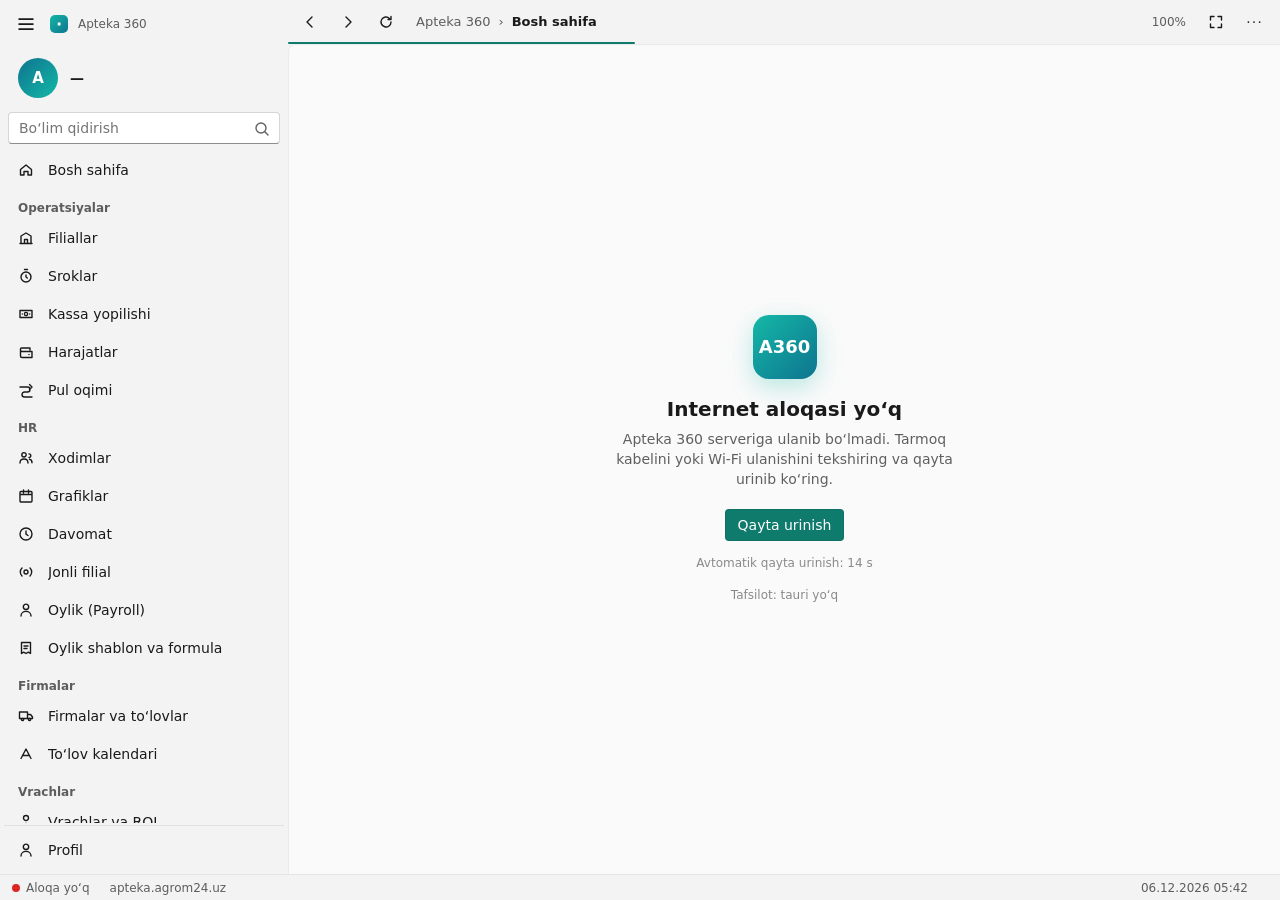
==== commit 78a20d3b: "refactor(desktop): web panel menyusi va rollar, A.ui yordamchilari, PUT/DELETE proksi, dev-env skrip" ====
--- a/ui/index.html
+++ b/ui/index.html
@@ -106,6 +106,11 @@
 <script src="vendor/hls.light.min.js"></script>
 <script src="app.js"></script>
 <script src="screens.js"></script>
+<script src="screens/finance.js"></script>
+<script src="screens/hr.js"></script>
+<script src="screens/control.js"></script>
+<script src="screens/system.js"></script>
+<script src="screens/supply.js"></script>
 <script>Apteka.start();</script>
 </body>
 </html>
--- a/ui/app.css
+++ b/ui/app.css
@@ -311,3 +311,19 @@
 .kvbox span:nth-child(odd) { color: var(--text-2); }
 .login-box.busy { pointer-events: none; }
 .login-box.busy .btn.accent { opacity: .7; }
+
+/* Pivot (tablar) */
+.pivot { display: flex; gap: 4px; border-bottom: 1px solid var(--divider); margin-bottom: 16px; flex-wrap: wrap; }
+.pivot button { height: 40px; padding: 0 12px; position: relative; color: var(--text-2); font-size: 14px; }
+.pivot button:hover { color: var(--text); }
+.pivot button.on { color: var(--text); font-weight: 600; }
+.pivot button.on::after { content: ""; position: absolute; left: 12px; right: 12px; bottom: -1px; height: 3px; border-radius: 2px; background: var(--accent); }
+.form-grid { display: grid; grid-template-columns: repeat(2, minmax(0,1fr)); gap: 0 16px; }
+.toolbar { display: flex; gap: 8px; align-items: center; flex-wrap: wrap; margin-bottom: 12px; }
+.mono { font-family: Consolas, "Cascadia Mono", ui-monospace, monospace; font-size: 12px; }
+.secret { font-family: Consolas, ui-monospace, monospace; padding: 8px 10px; background: var(--layer-sub); border: 1px solid var(--stroke); border-radius: var(--r); user-select: text; word-break: break-all; }
+.grid-cells td.cell { text-align: center; cursor: default; }
+.switch { position: relative; width: 40px; height: 20px; border-radius: 10px; border: 1px solid var(--text-2); background: transparent; flex: none; }
+.switch::after { content: ""; position: absolute; left: 4px; top: 4px; width: 10px; height: 10px; border-radius: 50%; background: var(--text-2); transition: left .12s; }
+.switch.on { background: var(--accent); border-color: var(--accent); }
+.switch.on::after { left: 24px; background: var(--on-accent); }
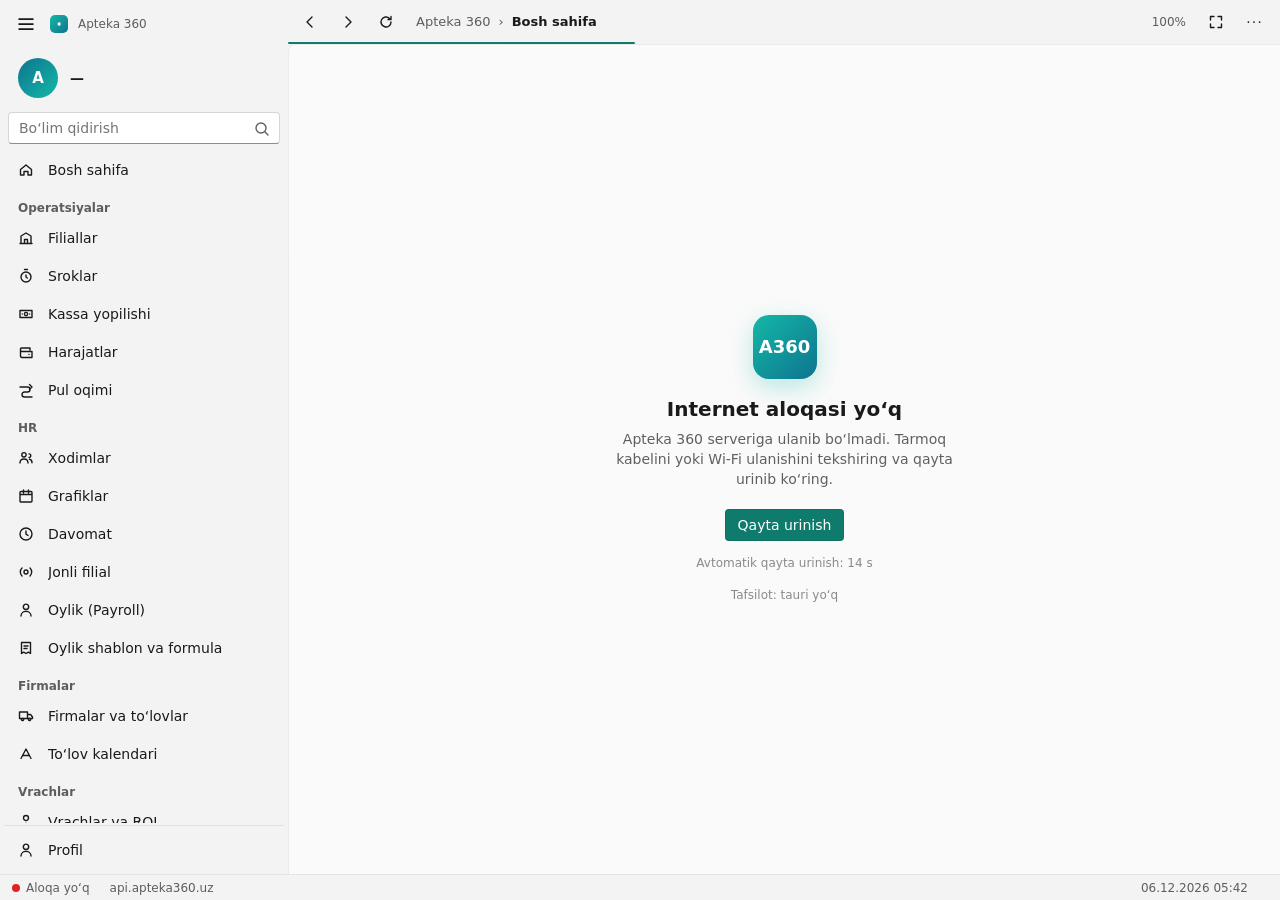
==== commit 6b9fad6b: "feat(desktop): app/api.apteka360.uz domenlari, eski *.agrom24.uz ruxsatda qoladi (0.1.1) Co-Authored" ====
--- a/ui/index.html
+++ b/ui/index.html
@@ -5,7 +5,7 @@
 <meta name="viewport" content="width=device-width, initial-scale=1">
 <title>Apteka 360</title>
 <link rel="stylesheet" href="app.css">
-<script>window.addEventListener('error',function(e){var t=document.getElementById('ov-loading-t');if(t)t.textContent='Ichki xato: '+(e.message||e)+' ('+(e.filename||'').split('/').pop()+':'+e.lineno+')';});
+<script>window.addEventListener('error',function(e){try{window.__TAURI__.core.invoke('debug_log',{msg:'JS error: '+e.message+' '+(e.filename||'').split('/').pop()+':'+e.lineno});}catch(x){}var t=document.getElementById('ov-loading-t');if(t)t.textContent='Ichki xato: '+(e.message||e)+' ('+(e.filename||'').split('/').pop()+':'+e.lineno+')';});
 window.addEventListener('unhandledrejection',function(e){var t=document.getElementById('ov-loading-t');if(t&&!window.Apteka_started)t.textContent='Ichki xato: '+(e.reason&&(e.reason.message||e.reason.error)||e.reason);});</script>
 </head>
 <body class="bare loading">
@@ -95,7 +95,7 @@
 
 <div id="status">
   <span><span class="dot" id="st-dot"></span><span id="st-conn">Ulanmoqda…</span></span>
-  <span id="st-server">apteka.agrom24.uz</span>
+  <span id="st-server">api.apteka360.uz</span>
   <span id="st-sync"></span>
   <span class="right"><span id="st-host"></span><span id="st-clock"></span><span id="st-ver"></span></span>
 </div>
--- a/ui/app.css
+++ b/ui/app.css
@@ -327,3 +327,5 @@
 .switch::after { content: ""; position: absolute; left: 4px; top: 4px; width: 10px; height: 10px; border-radius: 50%; background: var(--text-2); transition: left .12s; }
 .switch.on { background: var(--accent); border-color: var(--accent); }
 .switch.on::after { left: 24px; background: var(--on-accent); }
+
+.tb.bad { border-bottom-color: var(--crit); }
